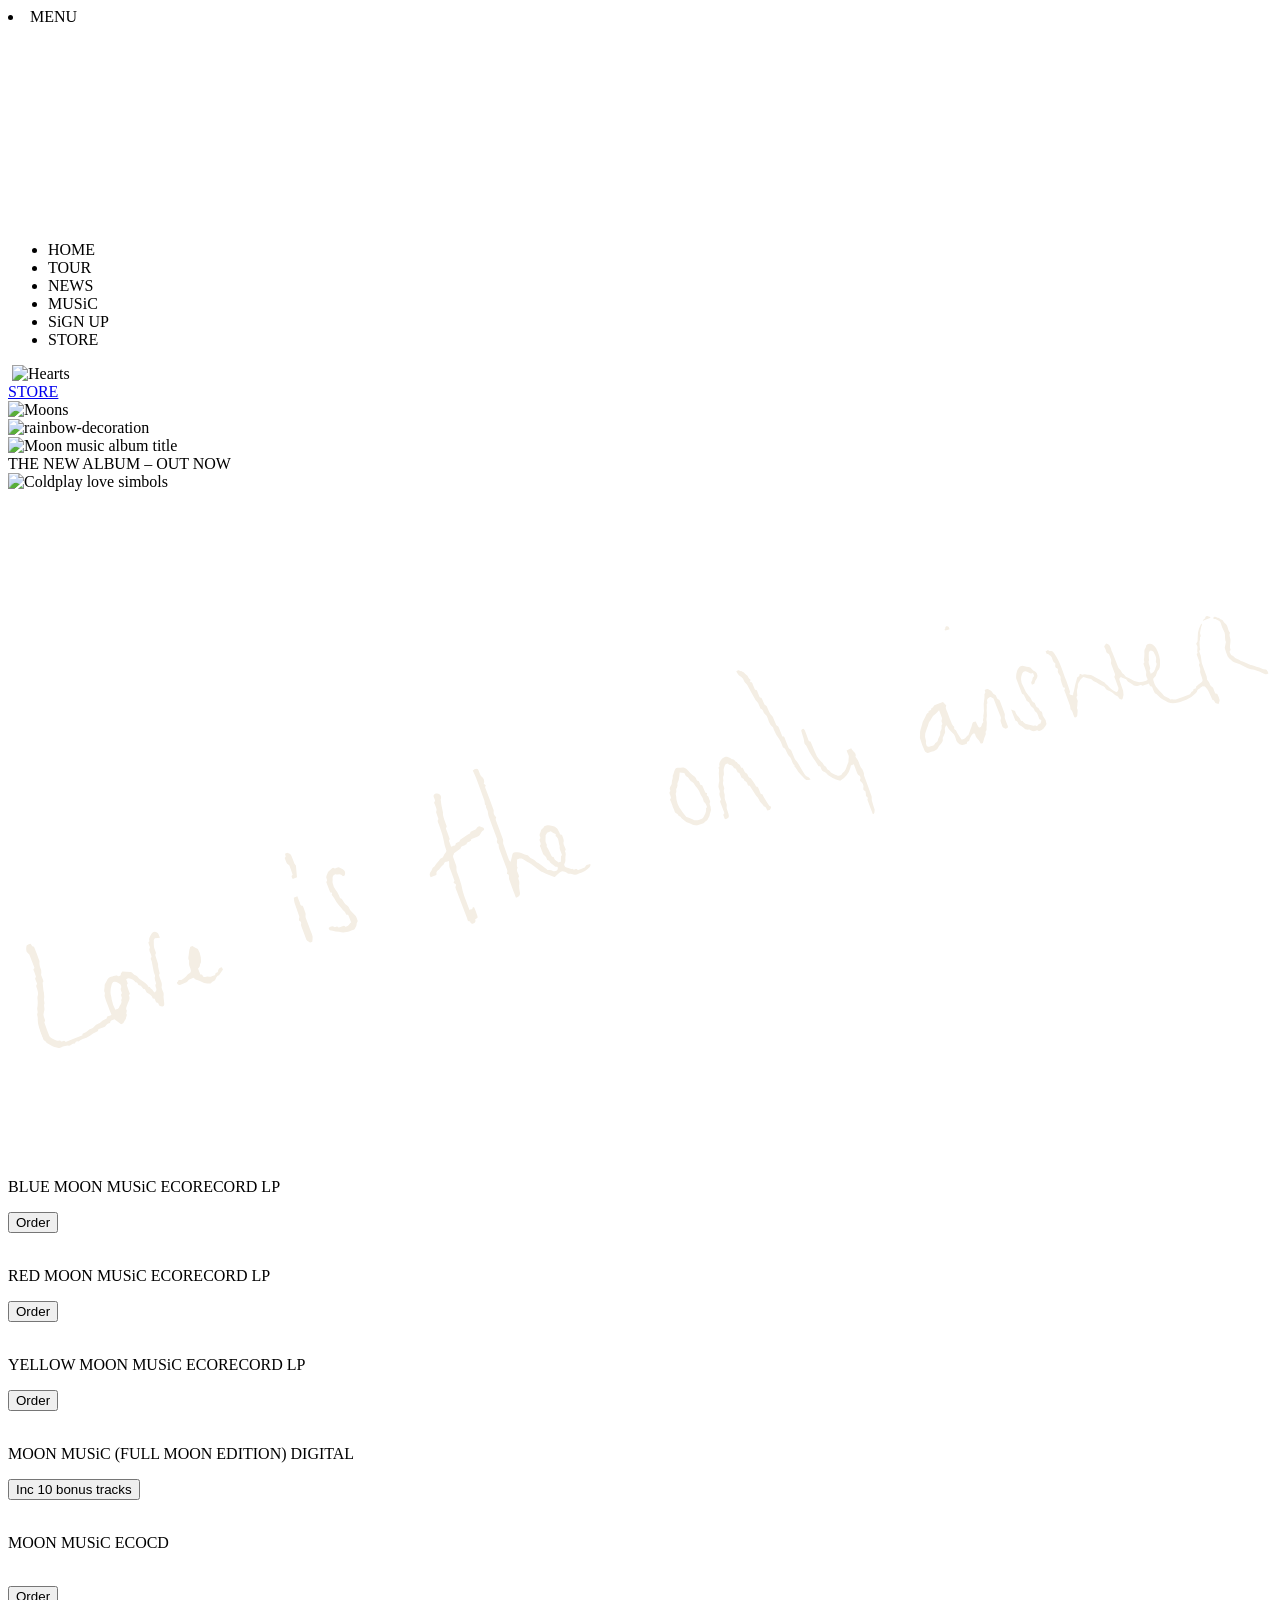
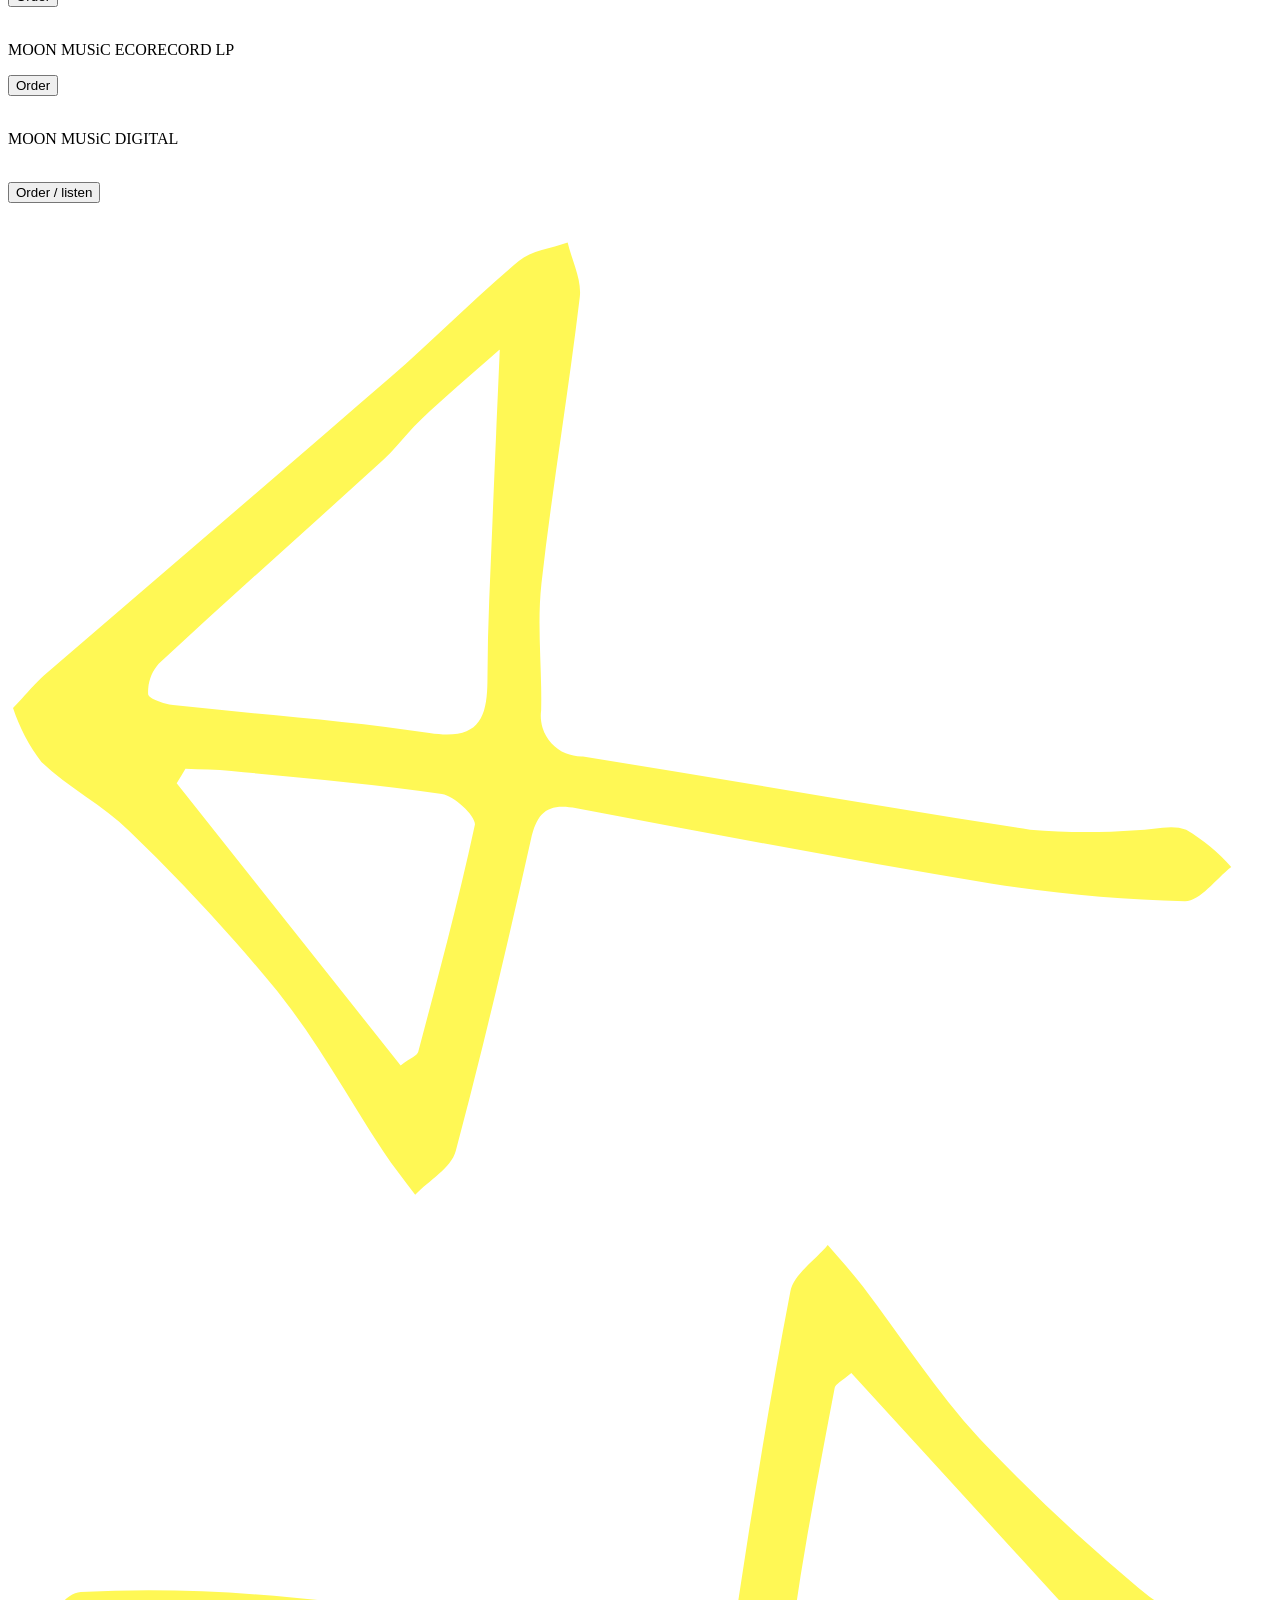
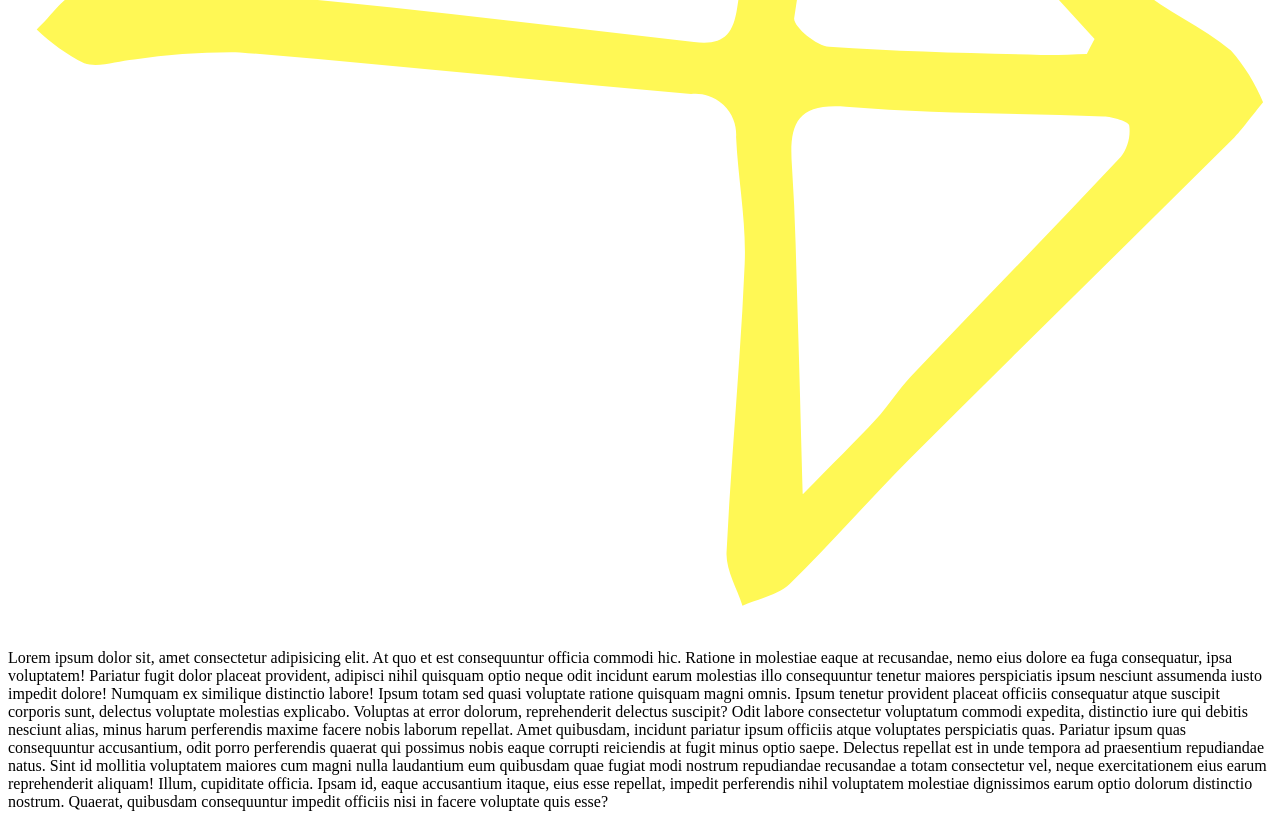
==== index.html @ d6507866 "Delete: Spaces" ====
<!DOCTYPE html>
<html lang="en">
<head>
    <meta charset="UTF-8">
    <meta name="viewport" content="width=device-width, initial-scale=1.0">
    <link rel="shortcut icon" href="assets/icons/favicon.ico" type="image/x-icon">
    <link rel="stylesheet" href="styles/style.css">
    <title>Coldplay</title>
</head>
<body>

    <!-- ~Header -->
    <header>
        <div class="media-branding-nav" onclick="navegationMenuDropdown()">
            <li id="navegation-menu-element">MENU</li>
        </div>
        <div class="branding-nav">
            <div>
                <a href="https://www.coldplay.com/">
                    <svg viewBox="0 0 136 21" fill="none" xmlns="http://www.w3.org/2000/svg">
                        <path d="M15.483 16.4464C15.8772 15.6596 16.1999 14.839 16.447 13.9944L17.273 14.1324C17.1666 15.683 16.9753 17.2267 16.7 18.7564C14.8728 19.7664 12.8091 20.2704 10.722 20.2164C5.372 20.2204 0 16.7774 0 10.0824C0 4.0214 4.876 0.0564047 10.689 0.0564047C12.7995 0.0223754 14.8875 0.494558 16.778 1.4334C16.806 2.1774 16.833 2.8104 16.833 3.4444C16.833 4.0784 16.805 4.7384 16.778 5.5104L15.952 5.5654C15.7748 4.60147 15.3684 3.69429 14.767 2.9204C14.2519 2.3713 13.6216 1.94306 12.9214 1.66642C12.2211 1.38979 11.4683 1.27162 10.717 1.3204C5.868 1.3214 2.59 4.8754 2.59 10.0564C2.53786 11.2054 2.71836 12.353 3.12069 13.4305C3.52301 14.508 4.13886 15.4931 4.93129 16.3267C5.72371 17.1603 6.67637 17.8252 7.7321 18.2816C8.78783 18.7379 9.92487 18.9763 11.075 18.9824C11.9821 19.0706 12.8941 18.8738 13.6842 18.4195C14.4742 17.9651 15.103 17.2748 15.483 16.4464Z" fill="white"></path>
                        <path d="M29.891 0.0577914C31.2228 0.0242861 32.5475 0.262335 33.7843 0.757429C35.0211 1.25252 36.1441 1.99429 37.0849 2.93752C38.0257 3.88075 38.7645 5.00568 39.2564 6.24375C39.7483 7.48182 39.9829 8.80709 39.946 10.1388C39.9829 11.4498 39.7565 12.7549 39.2802 13.9768C38.8038 15.1988 38.0872 16.3127 37.1727 17.2529C36.2582 18.193 35.1644 18.9401 33.9561 19.4501C32.7478 19.96 31.4495 20.2224 30.138 20.2218C24.16 20.2218 19.917 16.1168 19.917 10.1388C19.8846 8.81513 20.1197 7.49853 20.6081 6.26784C21.0965 5.03715 21.8282 3.91767 22.7594 2.97644C23.6907 2.03521 24.8023 1.29157 26.0277 0.790068C27.2531 0.288563 28.5671 0.0395 29.891 0.0577914ZM22.508 9.78279C22.508 15.3748 26.2 18.8738 30.497 18.8738C34.492 18.8738 37.357 15.4578 37.357 10.4738C37.357 5.15679 33.803 1.43779 29.478 1.43779C25.648 1.43779 22.508 4.41279 22.508 9.78579" fill="white"></path>
                        <path d="M46.1973 14.0491C46.1973 15.0131 46.2253 16.5011 46.2803 17.0491C46.4173 18.3991 46.8042 18.6491 48.0432 18.6491C48.9821 18.6823 49.9222 18.6361 50.8533 18.5111C51.2483 18.4555 51.626 18.313 51.9594 18.0939C52.2927 17.8748 52.5734 17.5846 52.7812 17.2441C53.2257 16.5529 53.5687 15.8016 53.8002 15.0131L54.6002 15.1511C54.4678 16.7341 54.238 18.3074 53.9122 19.8621C51.7352 19.7521 49.3122 19.7241 45.7852 19.7241C44.4352 19.7241 43.6912 19.7241 42.6172 19.8061L42.5352 19.1171C43.6352 18.6761 43.8292 18.0701 43.9122 16.8581C43.9952 15.9491 43.9952 14.7371 43.9952 13.7731V6.44511C43.9952 5.48111 43.9952 4.26911 43.9122 3.36011C43.8292 2.14811 43.6362 1.54211 42.5352 1.10111L42.6172 0.412109C43.6922 0.495109 44.4352 0.49511 45.0692 0.49511C45.7582 0.49511 46.5012 0.495109 47.5762 0.412109L47.6592 1.10111C46.5592 1.54211 46.3642 2.14811 46.2822 3.36011C46.1992 4.26911 46.1992 5.48111 46.1992 6.44511L46.1973 14.0491Z" fill="white"></path>
                        <path d="M58.98 19.7254C58.319 19.7254 57.575 19.7254 56.501 19.8074L56.418 19.1184C57.518 18.6774 57.7129 18.0714 57.7959 16.8594C57.8789 15.9504 57.8789 14.7384 57.8789 13.7744V6.44542C57.8789 5.48142 57.8789 4.26942 57.7959 3.36042C57.7129 2.14842 57.52 1.54242 56.418 1.10142L56.501 0.412421C57.575 0.495421 58.3189 0.495421 59.0079 0.495421C60.6879 0.495421 61.956 0.357422 63.829 0.357422C69.422 0.357422 74.408 3.66342 74.408 10.1924C74.408 16.0924 70.193 19.9454 64.022 19.9454C61.708 19.9454 60.165 19.7254 58.98 19.7254ZM71.8739 10.2254C71.8739 4.82542 68.3199 1.60242 63.6089 1.60242C60.8269 1.60242 60.2479 1.79542 60.1659 2.89742C60.0829 3.75142 60.0829 4.74342 60.0829 5.73542V14.0554C60.0829 15.0194 60.1099 16.5074 60.1659 17.0554C60.3029 18.4604 61.02 18.6554 63.83 18.6554C68.93 18.6554 71.875 15.5974 71.875 10.2254" fill="white"></path>
                        <path d="M80.7119 2.88811C80.6289 3.74211 80.6289 4.73411 80.6289 5.72611V13.7701C80.6289 14.7341 80.6288 15.9461 80.6838 16.8551C80.7668 18.1501 80.9839 18.6461 82.1169 19.1141L82.0339 19.8031C80.9599 19.7211 80.2429 19.7211 79.5549 19.7211C78.8669 19.7211 78.1219 19.7211 77.0479 19.8031L76.9648 19.1141C78.0648 18.6731 78.265 18.0671 78.343 16.8551C78.425 15.9461 78.425 14.7341 78.425 13.7701V6.44511C78.425 5.48111 78.425 4.26911 78.343 3.36011C78.26 2.14811 78.0668 1.54211 76.9648 1.10111L77.0479 0.412109C78.1229 0.495109 78.8669 0.49511 79.5549 0.49511C80.6289 0.49511 81.677 0.440109 83.302 0.440109C86.691 0.440109 89.335 2.47911 89.335 5.56411C89.335 8.87011 86.691 10.9911 83.082 10.9911C82.7012 10.991 82.3216 10.9446 81.9519 10.8531L82.0068 9.99911C85.3958 9.99911 87.022 8.34611 87.022 5.67411C87.022 2.83611 85.0929 1.51411 82.2549 1.51411C80.9609 1.51411 80.7949 1.78911 80.7129 2.89111" fill="white"></path>
                        <path d="M94.9287 14.0491C94.9287 15.0131 94.9557 16.5011 95.0117 17.0491C95.1497 18.3991 95.5347 18.6491 96.7747 18.6491C97.7135 18.6823 98.6536 18.6362 99.5847 18.5111C99.9799 18.4556 100.358 18.3132 100.691 18.0941C101.025 17.875 101.306 17.5847 101.514 17.2441C101.958 16.5529 102.301 15.8016 102.533 15.0131L103.333 15.1511C103.199 16.734 102.969 18.3073 102.644 19.8621C100.467 19.7521 98.0436 19.7241 94.5166 19.7241C93.1666 19.7241 92.4226 19.7241 91.3486 19.8061L91.2656 19.1171C92.3656 18.6761 92.5596 18.0701 92.6426 16.8581C92.7246 15.9491 92.7246 14.7371 92.7246 13.7731V6.44511C92.7246 5.48111 92.7246 4.26911 92.6426 3.36011C92.5596 2.14811 92.3666 1.54211 91.2656 1.10111L91.3486 0.412109C92.4226 0.495109 93.1668 0.49511 93.8008 0.49511C94.4888 0.49511 95.2336 0.495109 96.3076 0.412109L96.3906 1.10111C95.2906 1.54211 95.0907 2.14811 95.0127 3.36011C94.9297 4.26911 94.9297 5.48111 94.9297 6.44511L94.9287 14.0491Z" fill="white"></path>
                        <path d="M113.411 0L118.511 13.775C118.842 14.657 119.338 15.951 119.752 16.86C120.062 17.8343 120.745 18.6463 121.652 19.119L121.569 19.808C120.495 19.726 120 19.726 119.311 19.726C118.622 19.726 117.603 19.726 116.528 19.808L116.445 19.119C117.19 18.788 117.493 18.541 117.493 18.019C117.493 17.385 117.08 16.311 116.171 13.776L115.95 13.225H109.228L109.035 13.776C108.418 15.1054 108.035 16.5314 107.905 17.991C107.905 18.514 108.153 18.818 108.952 19.121L108.87 19.81C107.794 19.728 107.245 19.728 106.556 19.728C105.875 19.7193 105.194 19.7467 104.516 19.81L104.434 19.121C105.34 18.6482 106.023 17.8362 106.334 16.862C106.747 15.953 107.244 14.662 107.573 13.777L112.886 0H113.411ZM109.691 12.039H115.531L112.694 4.239L109.691 12.039Z" fill="white"></path>
                        <path d="M127.016 13.7741V10.6601L124.427 6.44511C123.927 5.61911 123.104 4.26911 122.527 3.36011C122.034 2.42237 121.291 1.64019 120.379 1.10111L120.461 0.412109C121.534 0.467109 122.417 0.49511 123.051 0.49511C123.739 0.49511 124.483 0.495109 125.558 0.412109L125.641 1.10111C124.787 1.43211 124.541 1.68011 124.541 2.09311C124.541 2.64411 125.45 4.15911 126.855 6.44611L128.59 9.25611L130.215 6.44611C131.565 4.13211 132.227 2.86511 132.227 2.23111C132.227 1.70811 131.979 1.40511 131.18 1.10111L131.263 0.412109C132.336 0.495109 132.915 0.49511 133.604 0.49511C134.284 0.503653 134.965 0.475947 135.642 0.412109L135.726 1.10111C134.843 1.65892 134.121 2.4376 133.631 3.36011C133.053 4.26911 132.199 5.59111 131.676 6.44511L129.224 10.6331V13.7741C129.224 14.7381 129.251 15.9501 129.306 16.8591C129.39 18.1541 129.581 18.6501 130.712 19.1181L130.628 19.8071C129.555 19.7251 128.838 19.7251 128.149 19.7251C127.46 19.7251 126.717 19.7251 125.643 19.8071L125.56 19.1181C126.66 18.6771 126.827 18.0711 126.937 16.8591C127.019 15.9501 127.019 14.7381 127.019 13.7741" fill="white"></path>
                    </svg>
                </a>    
            </div>
            <nav>
                <ul>
                    <li id="navegation-hidden-option">HOME</li>
                    <li>TOUR</li>
                    <li>NEWS</li>
                    <li>MUSiC</li>
                    <li>SiGN UP</li>
                    <li>STORE</li>  
                </ul>
                <img id="dropdawn-rainbow" src="assets/images/header/width_800/rainbow-dropdawn.png" alt="" draggable="false">
                <img id="hearts-logo" src="assets/images/header/width_800/hearts.png" alt="Hearts" draggable="false">
            </nav>
        </div>
        <div class="media-branding-nav">
            <a href="http://lnk.to/ColdplayStore">STORE</a>
        </div>
        <div class="header-moons">
            <img id="moons-logo" src="assets/images/header/main/moons.png" alt="Moons" draggable="false">
        </div>
    </header>

    <!-- ~Main -->
    <main>
        <div class="rainbow-background">
            <img src="assets/images/global/rainbow_1.png" alt="rainbow-decoration" draggable="false">
        </div>
        <div class="initial-banner">
            <div>
                <img src="assets/images/main/initial-banner/moon-music-letters.png" alt="Moon music album title" draggable="false">
            </div>
            <div>
                THE NEW ALBUM – OUT NOW
            </div>
            <div>
                <img src="assets/images/global/simbols.png" alt="Coldplay love simbols" draggable="false">
            </div>
            <div class="love-banner-message">
                <svg xmlns="http://www.w3.org/2000/svg" xmlns:xlink="http://www.w3.org/1999/xlink" viewBox="0 0 323.119 165.827">
                    <defs>
                        <clipPath id="clip-path">
                        <rect id="Rectangle_801" data-name="Rectangle 801" width="325.953" height="52.503" fill="#f4eee4"/>
                        </clipPath>
                    </defs>
                    <g id="Group_1050" data-name="Group 1050" transform="matrix(0.934, -0.358, 0.358, 0.934, 0, 140.811)">
                        <g id="Group_869" data-name="Group 869" transform="translate(8.601 -22.406)" clip-path="url(#clip-path)">
                        <path id="Path_951" data-name="Path 951" d="M18.539,24.416c0-.915-.012-1.76,0-2.6s.026-1.664.1-2.49c.028-.294.395-.6.348-.849-.124-.667.466-1.026.583-1.6.086-.42.747-.7,1.084-1.095.789-.932,1.763-.377,2.656-.342.183.007.292.5.7.417.222-.045.423.038.506-.317.045-.2.387-.322.613-.493l1.9.877c.518.28.391,1,.945,1.349.283.181.32.721.518,1.07.22.387.508.734.747,1.11a8.3,8.3,0,0,1,.632,1.1c.111.254-.047.625.375.741.052.014.026.24.077.347.088.182.24.336.308.523a8.087,8.087,0,0,1,.215.872c.376-.116.706-.291.79-.708s-.111-.916.379-1.246c.11-.074.068-.375.093-.572.053-.422-.029-.834.339-1.231.209-.224.054-.764.116-1.153.145-.917.317-1.83.487-2.743.071-.382-.2-.876.366-1.109.054-.022.015-.239.042-.361.141-.656-.258-1.4.4-2,.172-.158.042-.627.084-.949.029-.222-.079-.545.32-.577a.148.148,0,0,0,.1-.107c.014-.638.461-.954.9-1.314.692-.568,1.225-.636,1.753.06.224.3.106.852.158,1.452L36,10.162c.011-.042.023-.084.033-.126l-.527.377c-.209.574-.415,1.065-.562,1.574a4.215,4.215,0,0,0-.075.86c-.032.446.122.943-.37,1.26-.039.025-.029.136-.034.207-.044.738-.071,1.477-.138,2.213-.021.229-.181.442-.228.673-.081.4-.133.811-.179,1.218-.031.277.053.566-.291.747-.1.055-.12.325-.131.5-.025.433.009.872-.041,1.3a2.2,2.2,0,0,1-.315,1.279c-.286.387-.1,1.112-.158,1.684a2.509,2.509,0,0,1-.187.609c-.049.132-.143.25-.18.385-.153.552-.278,1.112-.442,1.661-.119.4-.376.625-.709.524-.249-.206-.422-.334-.575-.483a.414.414,0,0,1-.088-.237c-.036-.306.046-.653-.378-.794-.063-.021-.043-.268-.076-.406-.072-.3.161-.732-.375-.819-.025,0-.057-.1-.052-.142.086-.774-.437-1.257-.832-1.811-.115-.16-.088-.417-.145-.624s.075-.547-.332-.563c-.033,0-.074-.069-.093-.114-.155-.376-.214-.979-.476-1.086-.591-.242-.142-1.058-.784-1.173-.031-.005-.033-.165-.053-.252a1.97,1.97,0,0,0-.773-1.03,1.045,1.045,0,0,0-1.107-.315c0,.21.01.441,0,.67-.014.262.125.582-.305.694-.076.02-.1.325-.109.5-.022.487-.011.976-.036,1.463-.014.264.191.659-.339.677-.023,0-.067.093-.06.138.141,1.044-.783,1.419-1.264,2.082-.26.358-.729.659-.611,1.251.031.153-.176.354-.277.531-.041.072-.146.158-.129.205.187.525-.363.718-.5,1.1-.079.218-.394.35-.6.521-.142.118-.283.237-.517.433h-.575L18.855,25.74c-.408.137-.966-.247-1.318.41-.069.129-.515.031-.775.091a3.38,3.38,0,0,0-.558.264,1.353,1.353,0,0,1-.434.148c-.379.024-.76,0-1.14.021-.265.013-.581-.1-.718.3-.028.08-.287.1-.443.115a6.041,6.041,0,0,0-1.966.353,6.251,6.251,0,0,1-2.037.133c-.373.026-.741.116-1.236.2a.7.7,0,0,0-.984.09c-.025.024-.066.077-.068.075-.516-.392-1.068.2-1.6-.066a3.009,3.009,0,0,0-.926-.284,3.418,3.418,0,0,0-1.134,0c-.6.132-.826-.467-1.292-.587a1.345,1.345,0,0,1-.482-.361,3.868,3.868,0,0,1-.381-.421c-.268-.332-.539-.661-.786-1.007-.077-.108-.062-.277-.123-.4-.076-.154-.192-.288-.282-.435a.585.585,0,0,1-.118-.264,16.786,16.786,0,0,1,.076-3.458,6.388,6.388,0,0,1,.416-1.909c.306-.493.143-1.125.412-1.375.458-.424.249-.946.48-1.334a6.853,6.853,0,0,0,.935-2.248c.085-.442.491-.812.655-1.251a7.684,7.684,0,0,0,.161-1.118c.077-.374-.173-.815.37-1.122.184-.1.06-.747.083-1.144.014-.239-.064-.518.3-.61.06-.015.1-.212.1-.326.018-.4,0-.8.028-1.193.023-.3-.207-.728.361-.8.032,0,.059-.2.059-.3,0-1.122,0-2.244-.013-3.366a1.1,1.1,0,0,0-.106-.332c-.095-.264-.306-.548-.263-.786a3,3,0,0,1,.509-1.3C4.76-.04,5.238,0,5.561.016c.112.006.253.241.3.4.067.209-.024.477.326.527.056.008.112.238.113.365C6.312,2.5,6.322,3.693,6.3,4.887c0,.222-.173.436-.233.662a5.4,5.4,0,0,0-.174.886,3.013,3.013,0,0,1-.368,1.794c-.217.287-.06.843-.108,1.273-.037.325.148.745-.329.92-.023.009-.034.062-.043.1q-.248.943-.5,1.886a5.516,5.516,0,0,1-.563,1.947c-.358.459-.172,1.022-.426,1.3-.38.409-.28.864-.456,1.267-.191.439-.555.8-.755,1.239a3.539,3.539,0,0,0-.1.907c-.049.328.11.736-.341.928-.047.02-.053.165-.055.253-.03,1.207-.106,2.416-.053,3.62.015.344.384.689.632,1a7.06,7.06,0,0,0,.768.771c.069.063.2.054.285.106.2.124.582-.018.6.4,0,.037.181.075.282.094.272.053.643-.107.718.367.007.044.264.069.405.069q1.98-.007,3.96-.028c.107,0,.287.006.31-.044.229-.523.7-.277,1.068-.367s.721-.225,1.084-.33a2.475,2.475,0,0,1,.372-.051,2.326,2.326,0,0,0,1.445-.385c.285-.241.867-.112,1.306-.2.31-.061.6-.218.909-.3a4.721,4.721,0,0,1,.693-.105c.244-.029.568.11.6-.329,0-.045.208-.1.32-.106.32-.014.641-.005.982-.005m1.41-.862c.394-.058.887.015,1.047-.182.411-.506,1.236-.712,1.21-1.556,0-.046.084-.093.125-.143a1.312,1.312,0,0,0,.272-.355c.12-.367-.173-.888.421-1.081.035-.011.026-.168.033-.258.033-.443-.108-.936.366-1.255.045-.03.034-.137.06-.2.239-.6-.251-.918-.532-1.3a1.453,1.453,0,0,0-.594-.4c-.516-.223-.829.253-1.06.5a6.236,6.236,0,0,0-.855,1.517c-.286.583-.179,1.245-.42,1.885a8.8,8.8,0,0,0-.071,2.828" transform="translate(0 1.013)" fill="#f4eee4"/>
                        <path id="Path_952" data-name="Path 952" d="M35.944,21.523a6.521,6.521,0,0,1,.219.775c.084.507-.059,1.011.35,1.512.238.291.07.907.106,1.375.019.246-.076.575.344.613.042,0,.1.105.107.164a7.18,7.18,0,0,1,.023,1.56c-.059.328-.384.608-.59.91-.243-.2-.584-.356-.7-.613-.129-.278.03-.673-.375-.868-.073-.036-.063-.267-.072-.408-.043-.686-.046-1.375-.129-2.056a4.047,4.047,0,0,0-.363-1.305c-.11-.221-.455-.324-.589-.412-.423.109-.765.2-1.111.284-.24.057-.461,0-.629.349-.128.266-.583.407-.921.53a5.562,5.562,0,0,1-2.459.562c-.737-.07-1.492.011-2.221-.094a5.643,5.643,0,0,1-1.836-.563,4.5,4.5,0,0,1-1.035-1.065,9.437,9.437,0,0,1-.89-1.071,12.525,12.525,0,0,1-.555-1.15c-.112-.218-.335-.4-.385-.625A7.9,7.9,0,0,1,22.18,18.9c-.028-.331.119-.707-.34-.931-.127-.062-.087-.467-.136-.795-.3,0-.624.022-.94-.006-.353-.031-.773.194-1.025-.319-.06-.122-.47-.089-.721-.1a1.6,1.6,0,0,1-1.419-.988c-.156-.336-.509-.575-.7-.9a2.959,2.959,0,0,1-.215-.787c-.279-.259-.525-.51-.8-.73-.138-.111-.359-.267-.474-.223a.67.67,0,0,0-.388.448c-.065.993-.069,1.989-.114,2.983a3.5,3.5,0,0,1-.868,1.875c-.057.077-.278.143-.32.1-.2-.186-.53-.432-.505-.615.081-.6-.474-.779-.666-1.186a8.359,8.359,0,0,0-.807-1.237,2.392,2.392,0,0,0-.411-.394,1.8,1.8,0,0,1-.5-1.066c-.088-.354-.519-.621-.791-.932a3.949,3.949,0,0,1-.45-.573c-.309-.525-.88-.824-1.115-1.446-.122-.325-.609-.514-.936-.76S6.9,9.85,6.632,9.65a5.487,5.487,0,0,0-.868.329c-.28.163-.5.431-.775.6-.486.3-.406.914-.826,1.3-.341.313-.394.942-.569,1.433-.024.066,0,.192-.031.205-.68.283-.3.893-.428,1.341a3.134,3.134,0,0,1-.273.481c-.059.116-.085.249-.143.367-.1.2-.212.4-.321.6-.032.059-.107.124-.1.172.126.627-.318,1.069-.507,1.592-.137.38-.333.483-.86.471-.226-.8.186-1.706-.279-2.415a4.62,4.62,0,0,0,.211-.913c.03-1.266.019-2.532.037-3.8,0-.227-.1-.531.286-.61a.776.776,0,0,0,.009-.366c-.368-.094-.28-.385-.277-.62a13.433,13.433,0,0,1,.07-1.509c.046-.355.33-.727.263-1.04-.127-.594-.418-1.144.027-1.729a.416.416,0,0,0-.086-.4c-.5-.352-.2-.72-.06-1.09.036-.1.121-.246.089-.28C.767,3.3.916,2.667.935,2.142.955,1.581.487,1.361.383.925.37.872.164.865.042.836.028.574.015.341,0,.054.364.064.754-.2.951.342c.017.046.121.08.187.084.57.033.611.447.727.886.67,2.523.312,5.094.4,7.643.031.932-.068,1.869-.113,2.8-.005.105,0,.255-.068.306-.63.506.037.724.262.912.284.238.28-.167.387-.319.246-.349.5-.691.731-1.053.251-.384.486-.781.757-1.15.308-.42.649-.815.923-1.266.244-.2.735-.007.85-.524,0-.01.3-.01.331.05.2.4.568.308.9.364a1.3,1.3,0,0,1,.384.215,1.571,1.571,0,0,0,.334.2,2.107,2.107,0,0,1,1.134.779c.406.53.878,1.008,1.306,1.521.3.355.573.728.844,1.1.059.081.043.212.086.309.078.172.173.336.267.5.035.061.1.107.128.17a11.316,11.316,0,0,0,.545,1.266,5.5,5.5,0,0,0,.854,1.088c.163.163.323.047.549-.133.551-.438.349-.973.382-1.48.034-.541.013-1.085.034-1.628.012-.32-.107-.677.315-.888.1-.051.091-.369.094-.565.011-.832-.005-1.666.021-2.5a1.912,1.912,0,0,1,.217-.559,1.56,1.56,0,0,0,.155-.444c.025-.451.018-.9.022-1.357,0-.072.018-.191-.016-.21-.721-.393-.279-1.085-.415-1.625a2.537,2.537,0,0,1-.01-.647l.716-.484c1.049.63.608,1.709.656,2.62.075,1.4.017,2.816.048,4.225.006.244.195.477.258.726.078.306.091.629.174.933a4.672,4.672,0,0,0,.269.48c.1.233.161.48.264.8a5.358,5.358,0,0,1,.825.872,4.208,4.208,0,0,0,1.84,1.613,5.2,5.2,0,0,0,1.823.32c.317.014.473-.086.45-.428a3.93,3.93,0,0,1,.014-.867,2.758,2.758,0,0,1,.247-.578,1.092,1.092,0,0,0,.1-.343c.028-.542.033-1.085.063-1.627.015-.269-.082-.606.332-.7.033-.007.073-.084.072-.128a1.69,1.69,0,0,1,.377-1.088,12.5,12.5,0,0,0,.66-1.61c.171-.322.609-.506.764-.831.249-.518.669-.433,1.034-.372a1.2,1.2,0,0,1,.723.475,2.942,2.942,0,0,1,.516,1.212,9.186,9.186,0,0,1,.007,2.167,5.878,5.878,0,0,1-.541,2.012c-.263.5-.473,1.132-1.146,1.351a1.12,1.12,0,0,0-.487.5,2.041,2.041,0,0,1-1.216.928c-.135.042-.239.387-.248.6a5.731,5.731,0,0,0,.059,1.567,17.822,17.822,0,0,0,.73,2,1.783,1.783,0,0,1,.141.349,1.841,1.841,0,0,0,.833,1.346,3.314,3.314,0,0,1,.587.713c.022.027.055.072.076.068.482-.076.791.406,1.18.429,1.29.075,2.587.046,3.881.045.082,0,.165-.093.245-.146a1.97,1.97,0,0,1,.392-.258c.215-.076.538.062.571-.338,0-.043.136-.093.215-.108.282-.053.68.128.729-.377,0-.013.024-.029.039-.033a13.1,13.1,0,0,1,1.454-.464c.413-.085.658-.248.68-.681.019-.379.053-.759.052-1.138a1.861,1.861,0,0,1,.3-1.327,1.107,1.107,0,0,0,.117-.511c.058-.382-.141-.831.333-1.106.08-.047.074-.27.079-.413.019-.543.024-1.086.04-1.628.006-.216-.093-.494.282-.519.037,0,.1-.072.1-.105-.062-.736.724-1.257.5-2.044-.066-.237.039-.414.338-.563.236-.117.334-.533.47-.827.206-.447.361-.92.6-1.351a6.406,6.406,0,0,1,.7-.949c.191-.234.409-.447.623-.663a.92.92,0,0,1,.265-.193c.031-.014.157.086.151.1a1.208,1.208,0,0,1-.157.3c-.067.094-.168.164-.231.259-.28.421-.562.843-.821,1.277a1.324,1.324,0,0,0-.128.459c-.044.265.084.6-.34.692-.056.013-.053.226-.106.332-.1.2-.22.385-.333.575-.017.028-.062.042-.072.07-.158.471-.324.94-.466,1.416-.085.285.06.678-.41.767-.045.009-.076.186-.081.287-.021.343,0,.692-.047,1.029-.062.412-.188.814-.279,1.222a3.933,3.933,0,0,0-.134.741c-.028,1.157-.024,2.315-.058,3.472a3.585,3.585,0,0,1-.194.764m-12.9-6.506a2.912,2.912,0,0,0,.976-.21,3.141,3.141,0,0,0,.788-.858c.235-.341.694-.582.55-1.127a.536.536,0,0,1,.106-.408c.573-.708.266-1.515.238-2.275-.009-.227-.306-.523-.544-.633a.692.692,0,0,0-.625.267,13.1,13.1,0,0,0-.584,1.562c-.03.084,0,.211-.054.26-.526.488-.341,1.146-.432,1.737-.024.158,0,.406-.095.458-.482.283-.267.715-.325,1.228" transform="translate(274.72 24.071)" fill="#f4eee4"/>
                        <path id="Path_953" data-name="Path 953" d="M15.684,20.995a3.445,3.445,0,0,1,.525.791,6.371,6.371,0,0,1,.125,1.112c.029.282-.114.635.324.754.049.014.083.194.073.292-.055.561.12,1.114-.307,1.678-.253.334-.084.98-.121,1.485-.019.247.1.567-.288.662a.156.156,0,0,0-.076.131c.15.7-.38,1.195-.577,1.778a1.984,1.984,0,0,1-.738,1.2c-.123.075-.136.522-.038.717.121.242.412.4.627.593a1.568,1.568,0,0,0,1.042.569c.033,0,.064.217.094.324.314.15.815-.165.935.412.009.041.193.063.3.065.4.008.8.025,1.194,0a.9.9,0,0,0,.777-.295c.19-.218.8-.073,1.224-.073.012,0,.071.222.027.281a1.361,1.361,0,0,1-.468.483,6.339,6.339,0,0,1-1.425.442c-.55.087-1.12.046-1.679.086a1.981,1.981,0,0,1-1.759-.544c-.3-.386-.859-.232-1.055-.771-.118-.325-.57-.542-.9-.77a.607.607,0,0,0-.423.008c-.3.08-.6.182-.9.286s-.566.22-.851.322c-.1.034-.246.1-.294.056-.365-.31-.717-.635-1.06-.969-.414-.4-.813-.818-1.22-1.228a4.223,4.223,0,0,1-.515-.522c-.206-.3-.355-.635-.546-.945-.178-.29-.379-.565-.568-.848a8.192,8.192,0,0,0-.818-1.2c-.448-.462-.689-1.055-1.172-1.523s-.915-.369-1.439-.416c-.038.752-.739,1.288-.568,2.078-.729.535-.29,1.324-.434,1.986-.019.088-.011.227-.062.255-.52.281-.3.776-.379,1.19a4.171,4.171,0,0,1-.291.769c-.012.03-.063.047-.072.076a11.928,11.928,0,0,0-.437,1.572c-.131.9-.5,1.247-1.469,1.136C0,33.823,0,33.159,0,32.5c.011-1.012.01-2.026.059-3.036a5.722,5.722,0,0,1,.272-.87c.031-.138.008-.373-.081-.436-.266-.187-.212-.276-.022-.5a1.222,1.222,0,0,0,.22-.73c.026-1.936.019-3.872.045-5.808a2.238,2.238,0,0,1,.261-.9C.581,19.8.374,19.4.834,18.976c.077-.07.034-.277.036-.421.022-2.026.036-4.052.07-6.077a9.966,9.966,0,0,1,.232-1.2c.067-.51-.167-1.076.11-1.619.023-.046-.164-.2-.169-.2a5.449,5.449,0,0,0,.225-.99q.073-3.09.1-6.181c0-.7-.062-1.4-.1-2.13.221-.055.4-.115.593-.145a.638.638,0,0,1,.786.63c.021.452-.01.908.042,1.356a2.084,2.084,0,0,0,.286.763,1.551,1.551,0,0,1-.118,1.346c-.216.188-.264.308.022.487.094.059.12.426.1.432-.453.153-.305.541-.309.83C2.717,7.738,2.727,9.62,2.691,11.5c0,.267-.248.524-.275.8a1.56,1.56,0,0,0,.127.913c.136.221.192.255-.031.437a.839.839,0,0,0-.211.582c-.025,1.737-.019,3.474-.049,5.21a2.279,2.279,0,0,1-.246.632,1.357,1.357,0,0,0-.094.406q-.062,2.088-.11,4.176a.9.9,0,0,0,.029.322,3.689,3.689,0,0,0,.211.425c.083-.131.16-.265.25-.391a9.932,9.932,0,0,0,.7-.985A.849.849,0,0,1,4.1,23.617a2.869,2.869,0,0,1,1.385.766A11.711,11.711,0,0,0,6.667,25.43a.512.512,0,0,1,.155.248,2.142,2.142,0,0,0,.793,1.175,3.492,3.492,0,0,1,.554.991,2.378,2.378,0,0,0,.247.32c.051.062.116.113.16.179.369.557.733,1.116,1.1,1.673.086.129.228.244.258.384.071.329.307.4.571.512a2.388,2.388,0,0,1,.793.574c.282.315,1.112.32,1.308-.057.123-.235.285-.49-.162-.63-.155-.049-.286-.276-.362-.45-.223-.511-.761-.863-.751-1.49,0-.088,0-.244-.039-.255-.625-.181-.291-.709-.4-1.072-.075-.24-.2-.465-.288-.7a1.191,1.191,0,0,1-.118-.384c-.015-.578-.024-1.158-.008-1.736.007-.253-.148-.6.315-.676.05-.008.064-.255.093-.391.08-.376-.2-.86.372-1.1.09-.038.089-.374.072-.568-.046-.539.488-.7.668-1.082.252-.529.912-.37,1.259-.821.139-.181.832-.068,1.2.088a7.016,7.016,0,0,1,1.232.831m-.509,5.2c-.053-1.037.623-1.973-.125-2.814.247-.245.389-.444-.005-.722a3.578,3.578,0,0,1-.659-.849h-1c-.288.25-.584.379-.638.575-.185.677-.7,1.261-.534,2.05.051.239-.158.532-.212.7a8.1,8.1,0,0,1,.163.8c.06.611.1,1.224.149,1.835.009.1.048.283.09.288.43.052.286.383.325.625a.9.9,0,0,0,.06.31c.168.281.358.548.54.821l-.1.109.78.072c.2-.477.375-.9.556-1.329a.123.123,0,0,1,.086-.057c.377-.046.218-.306.241-.526.072-.672-.112-1.4.277-1.879" transform="translate(125.79 0)" fill="#f4eee4"/>
                        <path id="Path_954" data-name="Path 954" d="M21.368,12.1c-.111-.39-.664-.551-.536-1.069.14-.566-.168-1.19.349-1.737.2-.214.109-.73.111-1.108.006-.831-.016-1.663-.021-2.5,0-.678,0-1.356,0-1.912-.2-.239-.354-.41-.5-.587-.189-.235-.7.014-.919.119-.568.275-.154,1.058-.753,1.27-.062.022-.043.237-.087.353-.1.273-.22.541-.335.81-.013.031-.056.051-.066.083-.169.508-.318,1.023-.511,1.522-.1.248-.312.451-.4.7a5.733,5.733,0,0,1-.592,1.719c-.3.356-.16.937-.7,1.143-.124.048-.11.458-.217.642-.258.291-.528.573-.772.876-.23.285-.412.611-.655.883-.188.211-.7.1-.689-.15.029-.837-.674-1.525-.455-2.4a.643.643,0,0,0-.19-.468,1.675,1.675,0,0,0-.725.227,4.864,4.864,0,0,0-.677.618,1.828,1.828,0,0,0-.368.447c-.226.222-.738-.064-.81.487-.467-.03-1.056.108-1.374-.125A2.062,2.062,0,0,1,8.6,9.893a4.83,4.83,0,0,0-.008-1.03,1.215,1.215,0,0,0-.122-.386c-.092-.216-.2-.425-.3-.64a5.834,5.834,0,0,1-.329-.774c-.077-.272-.078-.566-.139-.844a1.92,1.92,0,0,0-.187-.4,2.711,2.711,0,0,1-.289.284c-.414.3-.4.781-.541,1.206-.1.3-.417.519-.642.77-.186.207-.505.386-.546.616-.132.738-.65,1.007-1.244,1.257a2.251,2.251,0,0,0-.6.42c-.911.821-1.992.411-3,.374C.44,10.744.082,10.28.067,10.01A18.825,18.825,0,0,1,.093,6.554C.136,6.216.452,5.8.557,5.372a2.524,2.524,0,0,1,.368-.7c.148-.232.323-.446.489-.665.147-.194.3-.382.449-.578a4.978,4.978,0,0,1,.45-.616c.353-.344.759-.634,1.1-.986.291-.3.534-.627,1.02-.592.044,0,.105-.235.15-.34.314-.139.789.132.9-.421.007-.037.209-.015.3-.059.2-.1.394-.217.591-.325A.451.451,0,0,1,6.561,0C7.36,0,8.16,0,8.9,0l.481,1.1c-.556.41-.332,1.094-.365,1.68C8.959,3.861,9,4.95,9.041,6.034a4.318,4.318,0,0,0,.289.971.482.482,0,0,0,.028.8c.141.132.064.483.111.729.141.733.294,1.464.425,2.11.955.446,1.494-.444,2.014-.377.439-.516.775-.905,1.106-1.3a6.774,6.774,0,0,0,.855-1.057c.268-.5.619-.281,1.061-.254.035.467.047.928.117,1.38.024.152.19.385.306.394a.859.859,0,0,0,.54-.224c.2-.169.329-.524.539-.571.426-.1.269-.383.335-.612a1.827,1.827,0,0,1,.225-.415c.05-.082.15-.148.167-.234a1.59,1.59,0,0,1,.346-.816A5.828,5.828,0,0,0,18.146,5a6.442,6.442,0,0,1,.7-1.595,6.6,6.6,0,0,0,.634-1.395c.021-.048.01-.149.029-.153.561-.109.343-.61.455-.928.777-.153.874.024,1.358.669.317.423.252,1.055.481,1.227.632.475.056,1.333.705,1.723.077.046.063.27.064.412,0,1.175.007,2.352-.014,3.527A1.759,1.759,0,0,1,22.354,9a1.688,1.688,0,0,0-.157.492c-.027.632-.023,1.266-.034,1.9-.013.714-.041.737-.794.709M3.336,9.05a1.99,1.99,0,0,0,.675-.213c.238-.179.351-.537.6-.692a1.86,1.86,0,0,0,.863-1.174.416.416,0,0,1,.112-.218,1.589,1.589,0,0,0,.762-1.107c0-.07.02-.188.055-.2.574-.164.289-.645.385-.988a1.967,1.967,0,0,1,.271-.472C7.1,3.92,7.2,3.862,7.2,3.8c.011-.67.007-1.341.007-2.2A6.649,6.649,0,0,1,6.1,2.126a2.92,2.92,0,0,0-1.674.912c-.19.23-.534.327-.758.538a6.893,6.893,0,0,0-.537.7c-.17.21-.371.394-.543.6-.279.337-.564.671-.814,1.028a3.252,3.252,0,0,0-.5,1.952c0,.081-.152.155-.17.245a2.081,2.081,0,0,0-.084.805c.039.18.286.314.493.523.543-.084,1.265.291,1.825-.386" transform="translate(236.702 26.849)" fill="#f4eee4"/>
                        <path id="Path_955" data-name="Path 955" d="M6.292,30.844c.367-.091.85.26,1.031-.352.107.049.3.086.306.148a6.556,6.556,0,0,1,.027.86c0,.4,0,.8-.014,1.194-.021.793-.024.793-.821.887-.058.479-.2.885-.841.845-.392-.024-.61-.143-.6-.559,0-.087-.01-.244-.044-.252-.624-.148-.372-.652-.373-1-.015-2.731,0-5.463.008-8.194a.5.5,0,0,1,.06-.3c.472-.53.47-.585.025-1.04-.06-.061-.009-.348.006-.348.449-.037.311-.392.316-.62.025-1.061.016-2.122.033-3.183a1.659,1.659,0,0,1,.119-.519,5.973,5.973,0,0,0,.336-1.1c-.537.072-1.1-.371-1.479.269a.1.1,0,0,1-.041.033A6.5,6.5,0,0,0,3,18.239c-.43.331-1.2.263-1.276,1.046-.007.082-.2.2-.315.21-.462.024-.926.01-1.383.01A1.232,1.232,0,0,1,.65,18.119c.287-.165.474-.5.752-.685a1.8,1.8,0,0,1,.582-.195c.274-.19.437-.318.615-.422.341-.2.689-.389,1.037-.578.205-.11.43-.319.622-.294.538.07.793-.375,1.087-.62a1.861,1.861,0,0,1,.539-.372.585.585,0,0,0,.323-.387c.06-.465.026-.941.085-1.406.113-.882.31-1.755.389-2.639.088-.987.067-1.983.128-2.974.026-.417-.185-.926.366-1.2.052-.026.034-.2.036-.312.012-.506,0-1.014.04-1.519.009-.131.163-.248.24-.378A.851.851,0,0,0,7.652,3.8c.021-.415-.007-.834.02-1.248.019-.286-.144-.618.315-.813.147-.062.143-.605.116-.921-.059-.71.452-1,1.148-.7a1.07,1.07,0,0,1,.365,1.662c-.033.04-.1.071-.1.113a17.68,17.68,0,0,0-.589,3.021c.009.28-.214.559-.261.85a14.078,14.078,0,0,0-.128,1.4c-.025.415-.017.832-.039,1.248-.014.268.093.587-.3.724-.066.023-.078.258-.081.4-.017.651-.011,1.3-.036,1.953-.013.318.118.7-.319.883-.048.02-.06.162-.061.249-.006.468,0,.936,0,1.484.472-.111,1.039.324,1.4-.366.044-.082.306-.038.463-.074.3-.07.707.08.848-.371.008-.025.054-.048.086-.055.732-.17,1.463-.343,2.2-.5.332-.072.747.134.948-.371.04-.1.437-.043.663-.088.415-.085.871.163,1.253-.344a.838.838,0,0,1,1.139.182c.208.235.582.316.476.74-.024.1-.083.266-.121.265-.693-.026-1.018.578-1.528.857a1.958,1.958,0,0,1-.825.134c-.356.017-.715-.032-1.069-.007-.22.016-.512-.078-.6.3-.02.083-.379.093-.584.123-.3.043-.654-.115-.806.34-.028.083-.36.06-.551.094-.434.077-.989-.22-1.248.4,0,.01-.033.01-.05.014L7.7,15.933l.058.084a3.236,3.236,0,0,0-.4.381.677.677,0,0,0-.126.371c-.023.8-.005,1.594-.055,2.387a4.014,4.014,0,0,1-.284.815,2.5,2.5,0,0,0-.11.618,28.071,28.071,0,0,1-.142,3.52,21.676,21.676,0,0,0-.341,3.1c-.022,1.189,0,2.377,0,3.638" transform="translate(107.297 2.284)" fill="#f4eee4"/>
                        <path id="Path_956" data-name="Path 956" d="M.05,8.7c0-.415-.018-.832.006-1.246.016-.279-.2-.663.322-.773.07-.015.053-.4.093-.608.072-.389-.189-.893.382-1.117.038-.015.055-.133.049-.2-.055-.6.358-.884.763-1.2a1.218,1.218,0,0,0,.355-.549c.177-.5.7-.8.778-1.375.024-.183.261-.336.4-.505A7.219,7.219,0,0,1,3.818.376c.243-.226.5-.477.9-.334C5.2.21,5.707.3,6.167.5a1.288,1.288,0,0,1,.54.58c.226.437.367.918.583,1.362s.493.88.729,1.327a1.244,1.244,0,0,1,.143.458c.029.341-.092.713.354.917.089.041.058.335.089.511.048.27-.134.637.334.737.056.012.081.258.088.4.024.469.028.939.051,1.408.006.121.014.3.087.348.28.172.371.327.081.57a.208.208,0,0,0-.033.2c.393.395.187.886.219,1.334.02.268.077.511-.252.739-.174.121-.14.6-.125.92a2.263,2.263,0,0,1-.779,1.64c-.219.244-.351.606-.613.763-.339.2-.492.663-1.01.645-.267-.01-.538.3-.816.321A9.955,9.955,0,0,1,4.206,15.6c-.175-.019-.329-.183-.506-.231a1.886,1.886,0,0,1-.958-.744,2.618,2.618,0,0,0-.5-.474c-.489-.35-.637-.944-.98-1.354-.271-.325-.205-.769-.391-.9C.474,11.631.6,11.168.39,10.96c-.534-.527-.248-1.153-.372-1.72A2.567,2.567,0,0,1,.013,8.7H.05M3.136,4.217c-.2.258-.29.477-.45.558-.435.222-.251.793-.5.969-.432.309-.3.707-.4,1.073a4.95,4.95,0,0,0-.251.85,6.1,6.1,0,0,0-.009,2.11c.11.371.182.749.278,1.126.145.568.356,1.12.54,1.679,0,.015.024.025.037.037.4.345.822.664,1.187,1.042a2.051,2.051,0,0,0,1.6.78c.451-.029.908.163,1.359-.344s1.054-.862,1.238-1.575c.022-.084.034-.234.072-.241.55-.1.283-.526.33-.817.076-.469-.446-.788-.248-1.364.148-.429-.09-.988-.144-1.491A5.629,5.629,0,0,0,7.525,6.6c-.344-.62-.128-1.36-.664-1.927-.32-.339-.354-.948-.528-1.431-.026-.072-.13-.112-.176-.181a1.321,1.321,0,0,1-.231-.422A5.3,5.3,0,0,1,5.875,1.9L4.813,1.331a11,11,0,0,1-.922,1.72c-.329.413-.785.715-.754,1.165" transform="translate(171.516 18.21)" fill="#f4eee4"/>
                        <path id="Path_957" data-name="Path 957" d="M5.118,15.82c-.4-.327-.707-.582-1.016-.839-.191-.158-.454-.283-.555-.487-.287-.577-.887-.93-1.019-1.645-.071-.387-.555-.682-.766-1.066a2.241,2.241,0,0,1-.081-.794c-.023-.229.1-.541-.317-.559-.04,0-.1-.094-.109-.152A21.067,21.067,0,0,0,.721,7.921a21.638,21.638,0,0,1-.478-3.5C.2,4.166,0,3.923,0,3.674a7,7,0,0,1,.207-.988c.046-.282.044-.571.065-.857C.305,1.365.332.9.376.437.415.02.764-.018,1.051.006c.092.008.215.35.222.543.023.686-.012,1.374,0,2.06.008.393-.147.84.315,1.126.065.041.042.237.047.361.045,1.243.035,2.492.155,3.727a7.972,7.972,0,0,0,.557,1.72c.044.129.119.248.161.378.127.387.042.829.423,1.158.146.126.072.484.147.722a2.3,2.3,0,0,0,.286.484c.036.057.106.105.114.164.111.821.773,1.188,1.291,1.71a1.134,1.134,0,0,0,1.066.367c.152-.018.287-.176.43-.267a.648.648,0,0,1,.211-.119c.779-.12,1.151-.747,1.606-1.272.2-.228.405-.448.611-.669.036-.038.112-.06.121-.1.14-.673.793-1.18.613-1.966a4.725,4.725,0,0,1-.01-.955l1.292-.1c0,.887.971,1.608.24,2.4a6.6,6.6,0,0,1,.254,1.059c.045.648.011,1.3.046,1.95.011.209.173.408.194.618a6.216,6.216,0,0,1,.008,1.093c-.018.217-.172.426-.176.64-.036,1.824-.032,3.65-.088,5.473-.012.383-.277.752-.331,1.141-.086.624-.092,1.258-.135,1.888-.014.216.038.49-.073.635-.212.278-.19.843-.8.763,0-1.292-.01-2.555.013-3.818,0-.158.18-.314.292-.495a3.774,3.774,0,0,1-.248-.692c-.024-.138.111-.3.141-.453.048-.253.175-.677.08-.739-.52-.34-.217-.72-.077-1.035a1.461,1.461,0,0,0-.009-1.457c-.13-.225-.33-.549.068-.851a.792.792,0,0,0,.08-.778c-.408-.456-.3-.975-.324-1.476-.028-.592-.006-1.186-.006-1.809h-.8a4.981,4.981,0,0,1-.311.514,5.621,5.621,0,0,1-3.63,2.171" transform="translate(208.758 20.409)" fill="#f4eee4"/>
                        <path id="Path_958" data-name="Path 958" d="M10.9,16.65a6.4,6.4,0,0,0-.062-.828,1.182,1.182,0,0,0-.242-.4c-.037-.052-.146-.085-.145-.125.008-.752-.639-1.328-.535-2.127a2.65,2.65,0,0,0-.286-.986c-.016-.051-.04-.1-.051-.152Q9.3,10.7,9.025,9.367c-.014-.07-.008-.194-.039-.2-.594-.189-.318-.7-.414-1.071a1.239,1.239,0,0,0-.342-.519c-.143-.325.088-.756-.41-1.013-.13-.067-.057-.506-.1-.771-.049-.325.111-.733-.364-.909-.064-.024-.043-.267-.069-.407-.061-.33.061-.737-.385-.912-.041-.016-.06-.126-.064-.193a1.369,1.369,0,0,0-.855-1.141c-.094-.052-.116-.234-.175-.364-.821-.119-.709-.019-1.334.673-.519.575-.337,1.38-.876,1.863-.4.356-.286.971-.528,1.247-.507.581-.258,1.2-.4,1.786-.053.214-.313.374-.373.588-.081.29-.035.613-.093.912a5.549,5.549,0,0,1-.248.638,2.257,2.257,0,0,0-.13.565c-.026.433.008.871-.043,1.3a3.2,3.2,0,0,1-.27.724,1.235,1.235,0,0,0-.119.335c-.029.482-.014.968-.062,1.447-.087.883-.37,1.083-1.33.937,0-.344,0-.7,0-1.054,0-.085.025-.237.06-.243.554-.1.362-.545.374-.86.027-.686-.008-1.374.014-2.06.009-.27-.126-.633.336-.741.067-.016.07-.325.091-.5C.94,8.92.8,8.43,1.225,7.939c.261-.3.074-.953.205-1.414a5.86,5.86,0,0,1,.6-1.15c.023-.043.1-.062.111-.1.2-.63.379-1.266.584-1.894a4.928,4.928,0,0,1,.283-.587,1.2,1.2,0,0,0,.139-.323c.041-.281-.082-.638.377-.694.026,0,.061-.092.06-.14-.009-.64.457-.873.881-1.24A1.655,1.655,0,0,1,5.67,0c.533-.009.815.389,1.136.711.178.178.3.517.49.559.578.126.245.909.8,1.018.037.008,0,.245.051.355a5.736,5.736,0,0,0,.286.5.941.941,0,0,1,.12.273c.052.292-.111.664.362.79.069.018.062.329.086.506.055.428-.06.9.39,1.218.094.067.062.305.1.462.074.336-.124.787.388.943.01,0,.014.032.018.049.169.677.344,1.352.5,2.03.057.24-.088.554.306.658.071.019.111.248.12.384.024.343,0,.688.035,1.03.028.3-.092.645.319.842.106.051.062.4.1.609.176.916.349,1.833.546,2.745.048.22.529.225.186.683s-.658.37-1.116.283" transform="translate(182.846 19.995)" fill="#f4eee4"/>
                        <path id="Path_959" data-name="Path 959" d="M5.093,28.2l.217-.248a5.372,5.372,0,0,1-.237-.881c-.042-.467.011-.944-.046-1.408-.039-.311-.228-.6-.3-.912a7.693,7.693,0,0,1-.115-.96c-.043-.436.054-.906-.382-1.235-.075-.056-.033-.27-.04-.411a6.559,6.559,0,0,0-.161-2.09,9.47,9.47,0,0,1-.4-2.555c-.04-.282.1-.648-.036-.85-.671-1.01-.267-2.138-.43-3.2a1.286,1.286,0,0,0-.106-.286,4.026,4.026,0,0,1-.267-.634c-.1-.455.186-1.019-.4-1.349-.061-.035-.027-.239-.034-.365a3.811,3.811,0,0,0-.4-2.249.241.241,0,0,1-.022-.105c-.189-1.377-.369-2.756-.576-4.13a7.194,7.194,0,0,0-.28-.715A2.426,2.426,0,0,1,.962,2.79C1.031,2.1.553,1.706.244,1.2A3.762,3.762,0,0,1,0,.027c.439.02.832-.2.936.357.424-.062.454.351.663.548.025.024.087.034.089.056.06.605.7.976.636,1.652a1.435,1.435,0,0,0,.3.76c-.105.209-.518.427.052.675.064.028.071.228.074.348.011.4-.011.8.017,1.194.019.263-.078.6.319.718.061.019.09.217.094.334.014.416-.014.835.024,1.247.024.256-.085.6.322.716.055.015.072.219.082.338.04.522.063,1.045.111,1.566.009.1.1.2.155.3a1.283,1.283,0,0,1,.2.423c.046.63.028,1.266.1,1.892a4.157,4.157,0,0,0,.319.857,1.4,1.4,0,0,1,.084.411c.015.452-.008.906.027,1.356.03.4-.133.854.32,1.168.1.072.093.338.1.516.015.6.006,1.193.024,1.79.008.277-.137.639.34.715.042.007.069.22.071.338.018.94.016,1.88.05,2.819.006.153.172.3.241.454a1.348,1.348,0,0,1,.15.477c.024.741,0,1.485.046,2.224a4.2,4.2,0,0,0,.259.85,5.529,5.529,0,0,1,.137.61c.19,1.121.328,2.253.587,3.358.088.377.482.679.721,1.026a2.811,2.811,0,0,1,.188.525A3.113,3.113,0,0,1,6.8,32.4a1.8,1.8,0,0,1-.453-.769q-.41-.957-.771-1.934a4.685,4.685,0,0,1-.084-.586c-.069-.3-.161-.6-.243-.9L5.093,28.2" transform="translate(199.082 0.549)" fill="#f4eee4"/>
                        <path id="Path_960" data-name="Path 960" d="M0,9.434l.819.69a5.283,5.283,0,0,0,.013.922,4.941,4.941,0,0,0,.312.852c.048.133.078.272.121.406.1.315-.137.794.432.9.039.007.037.2.068.3a1.617,1.617,0,0,0,.911,1.042,7.184,7.184,0,0,1,.955.685.873.873,0,0,0,.331.143c.279.052.578.053.66.413a7.326,7.326,0,0,1,.692-.333,1.411,1.411,0,0,1,.414-.029,5.011,5.011,0,0,0,.427-.507.464.464,0,0,0,.036-.321c-.481-.187-.292-.6-.324-.932s.005-.69-.039-1.029a1.906,1.906,0,0,0-.238-.538c-.023-.047-.1-.09-.1-.123.156-.745-.506-1.275-.517-1.983a1.144,1.144,0,0,0-.361-1.042c-.2-.163-.1-.682-.162-1.036-.065-.409.074-.879-.365-1.184-.061-.043-.053-.2-.053-.31,0-1.3,0-2.6.008-3.9A4.639,4.639,0,0,1,4.854.9a2.8,2.8,0,0,1,.534-.55A1.33,1.33,0,0,1,7.178.343,3.7,3.7,0,0,0,8,.858a.871.871,0,0,1,.606.692,2.894,2.894,0,0,0,.586,1.018,1.35,1.35,0,0,1-.477,1.976c-.3.152-.5.5-.833.849l-.656.046c.033-.369-.112-.683.35-.911.267-.132.355-.677.616-.767.635-.218.313-.646.381-1.049-.654.05-.966-.372-1.295-.807-.412-.543-1.027-.4-1.5.126a3.668,3.668,0,0,0-.76,3.186A6.63,6.63,0,0,0,5.5,7.925c.447.667-.016,1.517.687,2.012.107.076.052.376.081.571.048.335-.091.725.344.948.1.05.071.334.107.509.052.254-.035.5.309.719.177.112.031.733-.033,1.124a3.833,3.833,0,0,1,.116,2.325,3.6,3.6,0,0,1-.9.654,2.155,2.155,0,0,1-.713.3c-.353.063-.741.194-1.02-.22-.06-.088-.261-.112-.4-.114A1.641,1.641,0,0,1,2.6,15.935c-.028-.047-.121-.065-.187-.078a1.546,1.546,0,0,1-1.162-1.031A4.537,4.537,0,0,0,.605,14a.827.827,0,0,1-.163-.341c-.069-.4.123-.888-.414-1.119C0,12.525,0,12.435,0,12.382c0-.919,0-1.839,0-2.948" transform="translate(261.178 25.426)" fill="#f4eee4"/>
                        <path id="Path_961" data-name="Path 961" d="M.054,14.654c-.011-.144-.03-.375-.054-.678.541-.026,1.071-.3,1.466.328.057.091.3.062.461.091.1.019.287.022.3.065.123.528.55.321.869.386.353.071.836-.239,1.033.374.024.073.547.052.8-.033a3.654,3.654,0,0,0,.763-.476l.193.092c0-.657,0-1.313-.005-1.97,0-.081-.044-.216-.1-.233-.479-.149-.318-.564-.4-.885a3.119,3.119,0,0,0-.262-.549,2.414,2.414,0,0,1-.107-.237A6.007,6.007,0,0,0,4.6,9.638,7.881,7.881,0,0,1,4.064,7.4c-.073-.321-.182-.635-.3-1.046.152-.134.5-.38-.08-.645-.058-.026-.043-.238-.043-.363,0-.76,0-1.52.007-2.28,0-.09-.019-.242.02-.262.558-.266.272-.818.439-1.2A3.624,3.624,0,0,1,4.773.816c.106-.122.2-.254.216-.277C5.5.347,5.906.186,6.321.038,6.416,0,6.6-.017,6.62.017c.313.659.932.215,1.374.419a10.8,10.8,0,0,0,.783.8,1.232,1.232,0,0,1,.1,1.37c-.1.1-.162.273-.28.325s-.415.063-.44.006a1.248,1.248,0,0,0-1.1-.883c-.187-.014-.355-.236-.545-.264a1.148,1.148,0,0,0-1.08.888c-.071.332-.326.635-.351.963a4.079,4.079,0,0,0,.075,1.87,5.238,5.238,0,0,1,.287,1.551c.058.4-.157.875.339,1.147.031.017.022.1.038.154.171.613.176,1.373.555,1.8.482.542.264,1.116.448,1.643.215.616.531,1.2.738,1.814a2.615,2.615,0,0,1,.031.912c-.011.28.109.572-.3.771-.244.118-.29.619-.534.761-.361.211-.551.706-1.124.615S4.452,16.73,3.9,16.6a3.771,3.771,0,0,1-1.746-.736,4.823,4.823,0,0,0-.832-.42c-.41-.236-.806-.5-1.27-.79" transform="translate(78.314 10.581)" fill="#f4eee4"/>
                        <path id="Path_962" data-name="Path 962" d="M7.077,0c.277.329.513.6.739.881.116.144.3.3.309.453a5,5,0,0,1-.074,2.129c-.225.485-.177,1.138-.718,1.529-.143.1-.25.455-.47.632a1.208,1.208,0,0,1-.51.292c0,.412-.01.824,0,1.236.008.216-.058.49.307.526.058.006.134.192.138.3.019.47.291.6.712.608a.962.962,0,0,1,.743.283c.211.2.71.128,1.082.128.26,0,.619.182.712-.321.016-.086.456-.092.715-.138a1.3,1.3,0,0,1,1.4-.766c.02.216.041.444.06.647l-1.351.923c-.043.029-.092.09-.126.082-.526-.124-.848.31-1.128.562-.384.346-.811.308-1.217.442a4.465,4.465,0,0,0-.447.2,2.5,2.5,0,0,0-.517-.223,2.547,2.547,0,0,1-1.466-1.04,5.334,5.334,0,0,0-.886-.818,1.357,1.357,0,0,1-.5-.624c-.09-.352-.262-.306-.514-.271s-.548,0-.809.05a2.717,2.717,0,0,0-.547.279,1.045,1.045,0,0,1-.372.132c-.542.026-1.084.027-1.626.046C.268,8.172,0,7.974,0,7.506c0-.1.088-.21.135-.315.331.188.385-.6.808-.219a.851.851,0,0,0,.628.1,6.147,6.147,0,0,0,1.078-.313,4.5,4.5,0,0,0,.535-.32.939.939,0,0,1,.334-.116c.764-.082,1.021-.367,1.026-1.155a6.06,6.06,0,0,1,.014-.921,4.153,4.153,0,0,1,.277-.759c.038-.1.122-.214.1-.3-.17-.684.39-1.117.587-1.669A4.928,4.928,0,0,1,6.427.1c.114-.137.466-.074.65-.1" transform="translate(37.093 16.398)" fill="#f4eee4"/>
                        <path id="Path_963" data-name="Path 963" d="M8.26,18.425c-.8.258-1.073-.261-1.426-.606-.177-.173-.306-.4-.492-.559-.4-.345-.81-.677-1.234-.989a15.472,15.472,0,0,1-1.376-.962c-.547-.505-1-1.11-1.525-1.642-.362-.366-.805-.653-1.158-1.026a3.794,3.794,0,0,1-.574-.906,3.263,3.263,0,0,1-.456-1.127A17.105,17.105,0,0,1,.084,8.457a.672.672,0,0,1,.125-.269c.1-.162.2-.319.3-.477s.2-.313.3-.469c.035-.055.113-.109.11-.159-.072-.952.645-1.74.509-2.729a11.8,11.8,0,0,1-.009-2.436c.039-.531-.4-.7-.62-1.017C.642.681.342.567.121.387A.25.25,0,0,1,.086.148C.119.089.23.071.309.041c.519-.2.626.386.972.537.243.106.323.554.566.7.468.277.266.809.507,1.11.68.847.077,1.824.357,2.7a.249.249,0,0,1-.02.21c-.505.48-.3,1.153-.49,1.714a11.745,11.745,0,0,1-.631,1.281,3.273,3.273,0,0,0-.214.6c-.065.248.107.556-.327.687-.24.072-.11,1.072.117,1.246a.69.69,0,0,1,.193.268,2.427,2.427,0,0,0,.843,1.161c.245.164.372.5.588.719s.491.377.714.59c.384.369.748.76,1.122,1.139a.864.864,0,0,0,.227.188,6.287,6.287,0,0,1,1.091.859,12.6,12.6,0,0,1,1.2.985c.247.294.61.358.813.566.237.241.221.729.319,1.129" transform="translate(317.694 31.326)" fill="#f4eee4"/>
                        <path id="Path_964" data-name="Path 964" d="M1.234,12.193c-.179,0-.651.057-.669-.01-.107-.391-.593-.511-.564-1.028C.074,9.9.018,8.629.045,7.366c0-.213.191-.416.25-.635a.487.487,0,0,0-.05-.4.638.638,0,0,1-.039-.873A.819.819,0,0,0,.441,5.01c.044-1.189.033-2.382.1-3.569A9.024,9.024,0,0,1,.851,0h.976c0,.6-.026,1.191.009,1.778.021.343-.226.822.373.969.044.011.051.231.051.353,0,.578,0,1.157-.036,1.733A2.367,2.367,0,0,1,2,5.377a1.938,1.938,0,0,0-.155.589c-.014,1.152,0,2.3-.009,3.457a8.828,8.828,0,0,1-.044,1.565,5.56,5.56,0,0,1-.557,1.205" transform="translate(71.934 14.137)" fill="#f4eee4"/>
                        <path id="Path_965" data-name="Path 965" d="M.532,0h.6a2.777,2.777,0,0,1,.489.448,1.344,1.344,0,0,1,.229.617c.029.7,0,1.4.023,2.106a2.75,2.75,0,0,0,.176.631L1.233,6.69.044,6.75c.068-.384-.3-.822.326-.989.036-.01.06-.125.062-.193C.459,4.812.5,4.054.487,3.3c0-.2-.21-.4-.31-.6a.962.962,0,0,1-.127-.367c-.014-.378,0-.757.007-1.135,0-.088.009-.246.038-.252C.642.836.407.362.532,0" transform="translate(74.189 2.844)" fill="#f4eee4"/>
                        <path id="Path_966" data-name="Path 966" d="M1.451.021c.212.2.34.317.464.437.057.056.148.116.152.179A.222.222,0,0,1,1.914.8C1.284.809.654.8.024.8L0,.621C.128.588.258.561.384.521.53.475.789.433.8.362c.071-.539.462-.306.653-.341" transform="translate(315.1 30.438)" fill="#f4eee4"/>
                        <path id="Path_967" data-name="Path 967" d="M1.219.956C.786.92.4.89.007.841A1.9,1.9,0,0,1,0,.547C.4.594.271-.228.877.062c.388.186.355.429.342.894" transform="translate(252.626 9.093)" fill="#f4eee4"/>
                        </g>
                    </g>
                </svg>
            </div>
        </div>
        <div class="merch-section">
            <div>
                <div>
                    <img src="assets/images/main/merch/merch_7.png" alt="" draggable="false"></img>
                    <p>BLUE MOON MUSiC ECORECORD LP</p>
                    <button>Order</button>
                </div>
                <div>
                    <img src="assets/images/main/merch/merch_1.png" alt="" draggable="false"></img>
                    <p>RED MOON MUSiC ECORECORD LP</p>
                    <button>Order</button>
                </div>
                <div>
                    <img src="assets/images/main/merch/merch_2.png" alt="" draggable="false"></img>
                    <p>YELLOW MOON MUSiC ECORECORD LP</p>
                    <button>Order</button>
                </div>
                <div>
                    <img src="assets/images/main/merch/merch_3.png" alt="" draggable="false"></img>
                    <p>MOON MUSiC (FULL MOON EDITION) DIGITAL</p>
                    <button>Inc 10 bonus tracks</button>
                </div>
                <div>
                    <img src="assets/images/main/merch/merch_4.png" alt="" draggable="false"></img>
                    <p>MOON MUSiC ECOCD</p><br>
                    <button>Order</button>
                </div>
                <div>
                    <img src="assets/images/main/merch/merch_5.png" alt="" draggable="false"></img>
                    <p>MOON MUSiC ECORECORD LP</p>
                    <button>Order</button>
                </div>
                <div>
                    <img src="assets/images/main/merch/merch_6.png" alt="" draggable="false"></img>
                    <p>MOON MUSiC DIGITAL</p><br>
                    <button>Order / listen</button>
                </div>
            </div>
            <div class="carousel-back-button">
                <svg viewBox="0 0 30 24" fill="none" xmlns="http://www.w3.org/2000/svg">
                    <path d="M0.119079 11.988C0.527859 11.552 0.677303 11.3611 0.858219 11.2058C3.59689 8.84827 6.34468 6.50295 9.07669 4.13698C10.1138 3.23464 11.0773 2.25979 12.1231 1.37635C12.421 1.12452 12.8924 1.078 13.283 0.937469C13.3861 1.36883 13.62 1.81565 13.5711 2.22848C13.3005 4.49713 12.9183 6.75909 12.661 9.03077C12.5499 10.0232 12.678 11.0394 12.6535 12.0437C12.6349 12.1832 12.6469 12.325 12.6888 12.4593C12.7308 12.5937 12.8016 12.7172 12.8963 12.8212C12.991 12.9253 13.1073 13.0074 13.2371 13.0618C13.3668 13.1162 13.5069 13.1415 13.6475 13.136C17.1863 13.7046 20.7164 14.3305 24.2589 14.8746C25.0959 14.9448 25.9372 14.9483 26.7748 14.885C27.1736 14.8843 27.6297 14.7342 27.9633 14.8784C28.362 15.1162 28.7225 15.4127 29.0328 15.758C28.6635 16.0436 28.2877 16.5806 27.9271 16.571C26.397 16.5358 24.8709 16.3973 23.3594 16.1566C20.0628 15.6125 16.7775 14.9847 13.4941 14.3638C12.8256 14.2377 12.5605 14.4368 12.4122 15.1017C11.8595 17.577 11.2807 20.0476 10.6267 22.5002C10.5211 22.9011 9.99403 23.1961 9.66417 23.5414C9.40896 23.1955 9.13485 22.8582 8.9009 22.5015C8.06857 21.2311 7.33667 19.8848 6.39391 18.7077C5.29814 17.3752 4.12572 16.1076 2.88261 14.9114C2.25762 14.292 1.42604 13.8823 0.793459 13.2699C0.499123 12.883 0.271219 12.4498 0.119079 11.988ZM11.6624 3.4844C10.9007 4.15775 10.346 4.62848 9.81663 5.12537C9.49714 5.42473 9.23777 5.78998 8.91532 6.08648C7.13676 7.70504 5.34017 9.30281 3.57606 10.9343C3.40117 11.1341 3.31141 11.3944 3.326 11.6595C3.3309 11.757 3.70265 11.8931 3.91763 11.9167C5.9445 12.1401 7.98492 12.272 10.0009 12.5803C11.2008 12.7638 11.3799 12.2217 11.3798 11.2598C11.3816 10.0207 11.4515 8.78166 11.4995 7.54263C11.5474 6.3036 11.6036 5.09016 11.6714 3.49077M9.31888 20.4715C9.55907 20.2915 9.71374 20.2376 9.73709 20.1471C10.2078 18.3578 10.6923 16.5706 11.0799 14.7633C11.1215 14.5713 10.6024 14.0684 10.2981 14.0255C8.63904 13.787 6.96618 13.6445 5.30136 13.48C4.9402 13.4436 4.57554 13.4432 4.21131 13.4281C4.14464 13.5435 4.07538 13.6575 4.00352 13.77L9.31888 20.4715Z" fill="#fff855"></path>
                </svg>
            </div>
            <div class="carousel-next-button">
                <svg viewBox="0 0 30 24" fill="none" xmlns="http://www.w3.org/2000/svg">
                <path d="M29.7885 11.4957C29.4113 11.9593 29.2757 12.1602 29.1061 12.3279C26.5396 14.8718 23.9631 17.4042 21.4038 19.9562C20.4325 20.9291 19.5398 21.9692 18.5585 22.9239C18.2791 23.196 17.8121 23.2755 17.4323 23.4431C17.2992 23.02 17.0344 22.5907 17.0543 22.1754C17.165 19.8933 17.3875 17.6101 17.4848 15.3259C17.526 14.3281 17.3269 13.3234 17.2808 12.3198C17.2896 12.1794 17.2676 12.0387 17.2164 11.9076C17.1651 11.7766 17.0858 11.6583 16.9841 11.5612C16.8823 11.464 16.7605 11.3903 16.6272 11.3451C16.494 11.3 16.3524 11.2845 16.2126 11.2999C12.6425 10.981 9.07717 10.6045 5.50511 10.3102C4.6652 10.299 3.82572 10.3545 2.99463 10.4765C2.59688 10.5052 2.15239 10.6869 1.80946 10.5665C1.3951 10.3572 1.01463 10.0867 0.68085 9.76412C1.02919 9.45328 1.36645 8.8912 1.72676 8.87542C3.25568 8.80323 4.78771 8.83424 6.31245 8.96824C9.63915 9.27974 12.9605 9.67538 16.2795 10.0643C16.9552 10.1433 17.2056 9.926 17.3069 9.2523C17.6845 6.74428 18.0886 4.23911 18.5688 1.74659C18.646 1.33924 19.1511 1.008 19.4559 0.640363C19.7348 0.967563 20.0319 1.28474 20.2903 1.62422C21.2098 2.83307 22.0344 4.12473 23.0574 5.23277C24.244 6.48511 25.5025 7.66729 26.8266 8.77332C27.4935 9.34744 28.3518 9.69775 29.0258 10.2642C29.3466 10.6295 29.6043 11.0457 29.7885 11.4957ZM18.8702 20.7886C19.5828 20.0635 20.1031 19.555 20.5963 19.0221C20.894 18.7011 21.1271 18.3185 21.4279 18.0001C23.0886 16.2607 24.7686 14.5407 26.4139 12.7894C26.5744 12.5778 26.6456 12.3119 26.6125 12.0485C26.6008 11.9515 26.2204 11.8419 26.0043 11.8334C23.9667 11.7528 21.922 11.7644 19.8893 11.5984C18.6794 11.4995 18.5388 12.0528 18.6064 13.0124C18.6916 14.2486 18.7088 15.4895 18.7479 16.7289C18.7871 17.9682 18.8161 19.1827 18.8607 20.7829M20.0158 3.67857C19.7888 3.87501 19.6383 3.93962 19.6214 4.03148C19.2774 5.8495 18.9195 7.66632 18.6597 9.49645C18.6317 9.69084 19.1848 10.1561 19.4914 10.1775C21.1631 10.299 22.8419 10.3238 24.5142 10.371C24.877 10.382 25.2408 10.3568 25.6052 10.3463C25.6636 10.2265 25.7247 10.1079 25.7885 9.99067L20.0158 3.67857Z" fill="#fff855"></path>
                </svg>
            </div>
        </div>

        <p>Lorem ipsum dolor sit, amet consectetur adipisicing elit. At quo et est consequuntur officia commodi hic. Ratione in molestiae eaque at recusandae, nemo eius dolore ea fuga consequatur, ipsa voluptatem!
        Pariatur fugit dolor placeat provident, adipisci nihil quisquam optio neque odit incidunt earum molestias illo consequuntur tenetur maiores perspiciatis ipsum nesciunt assumenda iusto impedit dolore! Numquam ex similique distinctio labore!
        Ipsum totam sed quasi voluptate ratione quisquam magni omnis. Ipsum tenetur provident placeat officiis consequatur atque suscipit corporis sunt, delectus voluptate molestias explicabo. Voluptas at error dolorum, reprehenderit delectus suscipit?
        Odit labore consectetur voluptatum commodi expedita, distinctio iure qui debitis nesciunt alias, minus harum perferendis maxime facere nobis laborum repellat. Amet quibusdam, incidunt pariatur ipsum officiis atque voluptates perspiciatis quas.
        Pariatur ipsum quas consequuntur accusantium, odit porro perferendis quaerat qui possimus nobis eaque corrupti reiciendis at fugit minus optio saepe. Delectus repellat est in unde tempora ad praesentium repudiandae natus.
        Sint id mollitia voluptatem maiores cum magni nulla laudantium eum quibusdam quae fugiat modi nostrum repudiandae recusandae a totam consectetur vel, neque exercitationem eius earum reprehenderit aliquam! Illum, cupiditate officia.
        Ipsam id, eaque accusantium itaque, eius esse repellat, impedit perferendis nihil voluptatem molestiae dignissimos earum optio dolorum distinctio nostrum. Quaerat, quibusdam consequuntur impedit officiis nisi in facere voluptate quis esse?</p>


    </main>

    <footer>
    </footer>
    
    <script src="scripts/script.js"></script>
</body>
</html>
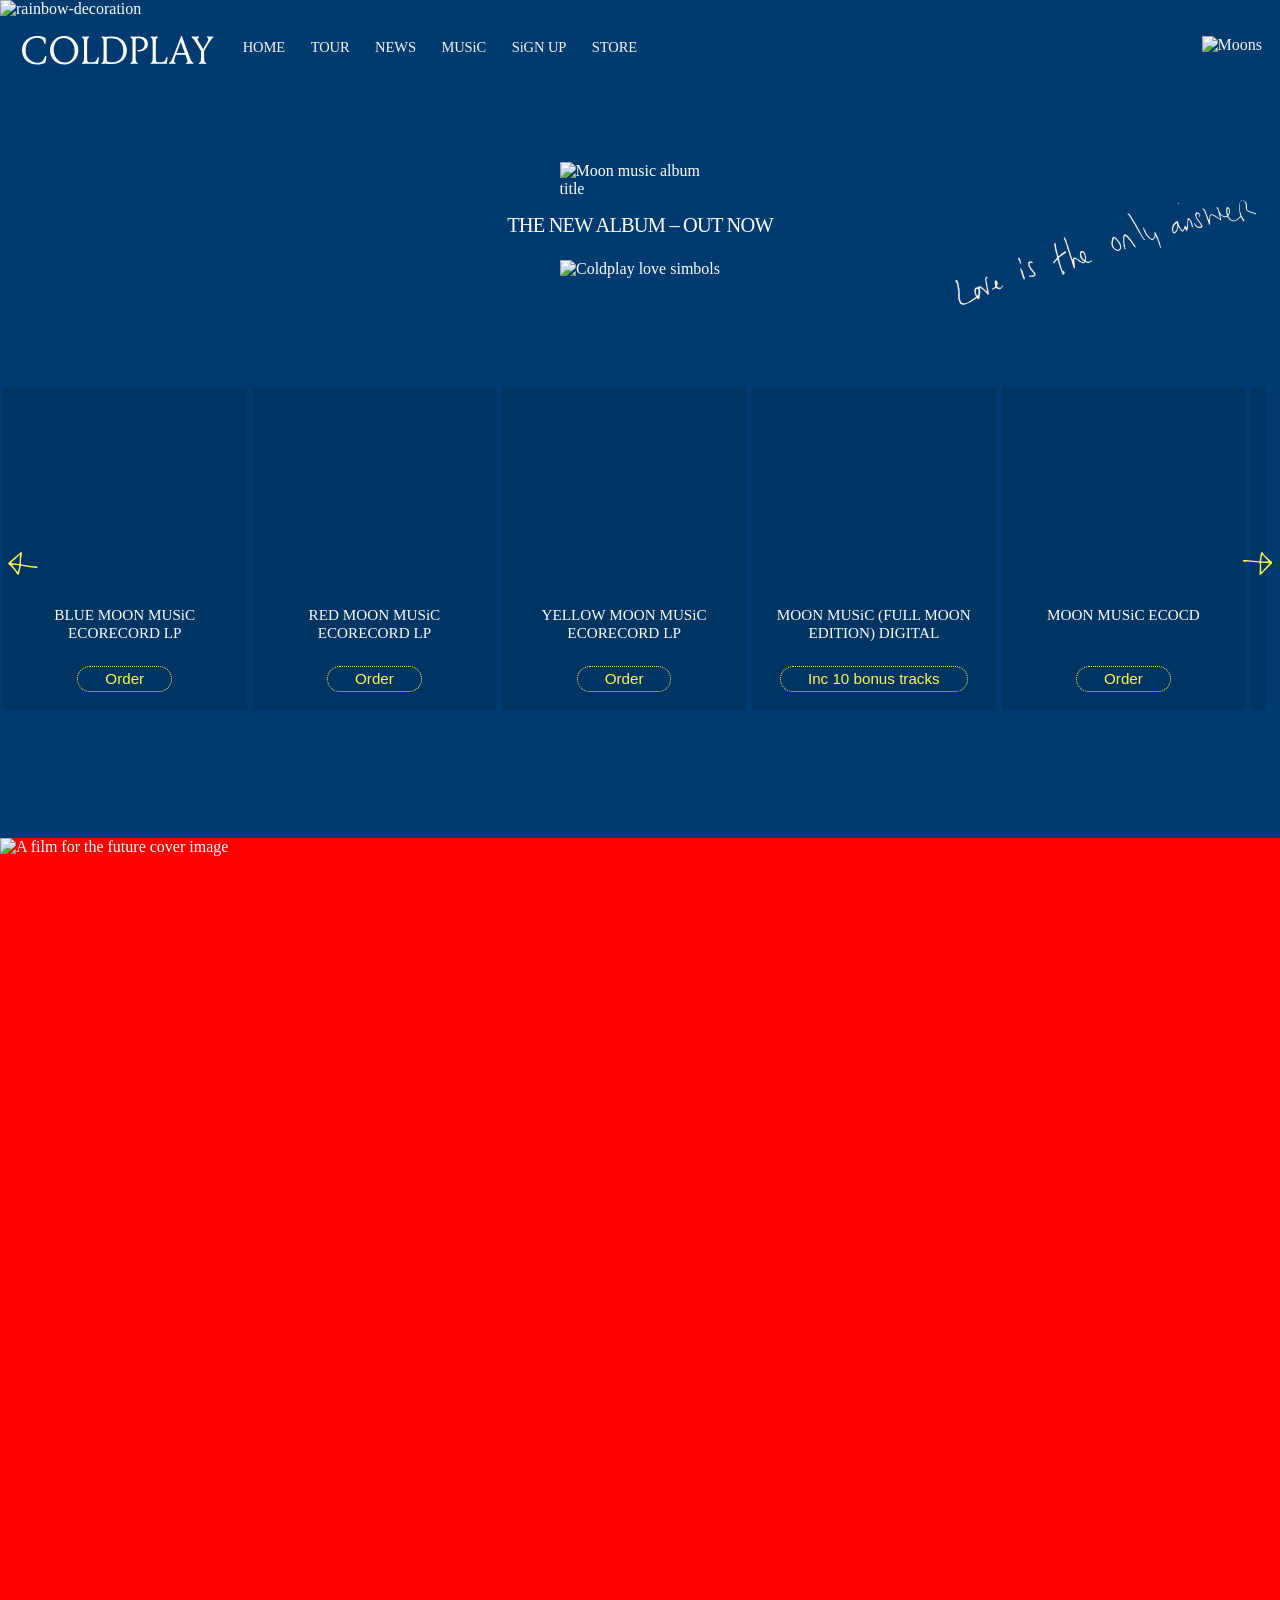
==== commit 2994e3b8: "Add: A Film For The Future Section With Initial Styles" ====
--- a/index.html
+++ b/index.html
@@ -145,16 +145,10 @@
                 </svg>
             </div>
         </div>
-
-        <p>Lorem ipsum dolor sit, amet consectetur adipisicing elit. At quo et est consequuntur officia commodi hic. Ratione in molestiae eaque at recusandae, nemo eius dolore ea fuga consequatur, ipsa voluptatem!
-        Pariatur fugit dolor placeat provident, adipisci nihil quisquam optio neque odit incidunt earum molestias illo consequuntur tenetur maiores perspiciatis ipsum nesciunt assumenda iusto impedit dolore! Numquam ex similique distinctio labore!
-        Ipsum totam sed quasi voluptate ratione quisquam magni omnis. Ipsum tenetur provident placeat officiis consequatur atque suscipit corporis sunt, delectus voluptate molestias explicabo. Voluptas at error dolorum, reprehenderit delectus suscipit?
-        Odit labore consectetur voluptatum commodi expedita, distinctio iure qui debitis nesciunt alias, minus harum perferendis maxime facere nobis laborum repellat. Amet quibusdam, incidunt pariatur ipsum officiis atque voluptates perspiciatis quas.
-        Pariatur ipsum quas consequuntur accusantium, odit porro perferendis quaerat qui possimus nobis eaque corrupti reiciendis at fugit minus optio saepe. Delectus repellat est in unde tempora ad praesentium repudiandae natus.
-        Sint id mollitia voluptatem maiores cum magni nulla laudantium eum quibusdam quae fugiat modi nostrum repudiandae recusandae a totam consectetur vel, neque exercitationem eius earum reprehenderit aliquam! Illum, cupiditate officia.
-        Ipsam id, eaque accusantium itaque, eius esse repellat, impedit perferendis nihil voluptatem molestiae dignissimos earum optio dolorum distinctio nostrum. Quaerat, quibusdam consequuntur impedit officiis nisi in facere voluptate quis esse?</p>
-
-
+        <div class="a-film-for-the-future-section">
+            <img src="assets/images/main/a-film-for-the-future/a-film-for-the.future.png" alt="A film for the future cover image">
+            <p></p>
+        </div>
     </main>
 
     <footer>
--- a/styles/style.css
+++ b/styles/style.css
@@ -0,0 +1,434 @@
+/* ////////////////////////////////////////////////////////////////////////////////////////////////////////////////////////////////////////// */
+/* !Base Styles. */
+/* ~Body General Styles */ 
+body{
+    font-family: 'Louize', Georgia, serif;
+    color: white;
+    background-color: #003a6f;
+    margin: 0;
+}
+
+/* ~Header */
+/* ^Main Container */
+header{
+    height: 3.2vh;
+    margin: 4vh 0;
+    padding: 0;
+    display: flex;
+    justify-content: space-between;
+    color: #f8f8f8;
+}
+
+/* ^Content */
+header>div{
+    display: flex;
+}
+
+.media-branding-nav{
+    display: none;
+    z-index: 1;
+}
+
+.branding-nav{
+    margin-left: 22px;
+}
+
+.branding-nav svg{
+    width: 21.3vh;
+}
+
+.branding-nav div:first-child{
+    z-index: 1;
+}
+
+nav{
+    font-size: 1.15vw;
+    margin-left: 29px;
+}
+
+nav img{
+    display: none;
+}
+
+nav ul{
+    margin: 0;
+    padding: 0;
+    list-style: none;
+    display: flex;
+}
+
+nav li{
+    z-index: 1;
+    margin: 0.2vw 25.5px 0 0;
+    align-content: center;
+    cursor: pointer;
+    transition: color 0.4s;
+    letter-spacing: -0.1px;
+    font-size: 0.91rem;
+}
+
+nav li:nth-child(1):hover, nav li:nth-child(2):hover{
+    color: #FFB755;
+}
+
+nav li:nth-child(3):hover{
+    color: #A3FF55;
+}
+
+nav li:nth-child(4):hover{
+    color: #55FFD1;
+}
+
+nav li:nth-child(5):hover{
+    color: #55D8FF;
+}
+
+nav li:nth-child(6):hover{
+    color: #9655FF;
+}
+
+.header-moons{
+    margin-right: 1.41vw;
+    height: 100%;
+}
+
+#moons-logo{
+    margin-left: 0.1vw;
+}
+
+/* ~Main */
+/* ^Main Container */
+main{
+    opacity: 1;
+    visibility: visible;
+    transition: opacity 0.6s, visibility 0.6s;
+}
+
+/* ^Initial Banner */
+.rainbow-background{
+    position: absolute;
+    top: 0;
+    padding: 0;
+    margin: 0;
+}
+
+.rainbow-background img{
+    width: 49.5vw;
+}
+
+.initial-banner{
+    height: 278px;
+    display: flex;
+    flex-direction: column;
+    align-items: center;
+    padding: 0;
+    position: relative;
+}
+
+.initial-banner div:nth-child(1){
+    display: flex;
+    justify-content: center;
+    padding: 0 1%;
+}
+
+.initial-banner div:nth-child(1) img{
+    max-width: 98.18%;
+    margin: 0 2.5% 0 2.5%;
+    margin-top: 6.8vh;
+}
+
+.initial-banner div:nth-child(2){
+    font-size: 20.4px;
+    letter-spacing: -0.05rem;
+    margin-top: 1.25vw;
+    padding: 0;
+}
+
+.initial-banner div:nth-child(3) img{
+    height: 1.85vw;
+    margin-top: 14.5%;
+}
+
+.love-banner-message{
+    position: absolute;
+    bottom: 17.1%;
+    right: 1.8%;
+}
+
+.love-banner-message svg{
+    width: 23.92vw;
+}
+
+/* ^Merch Section */
+.merch-section{
+    position: relative;
+}
+.merch-section>div{
+    height: 25.9vw;
+    width: 98.9vw;
+    display: flex;
+    align-items: flex-end;
+    overflow: scroll;
+    overflow-x: hidden;
+    overflow-y: hidden;
+    margin-bottom: 20px;
+    transition: transform 0.5s ease; 
+}
+
+.merch-section>div>div{
+    height: 97.5%;
+    font-size: 0.95rem;
+    flex: 0 0 19.25%;
+    margin: 0 0.24vw 0 0.23vw;
+    background-color: #003463;
+    transition: height 0.27s, background-color 0.27s;
+    display: flex;
+    flex-direction: column;
+    align-items: center;
+    justify-content: space-between;
+}
+
+.merch-section>div>div:hover{
+    cursor: pointer;
+}
+
+.merch-section>div>div>img{
+    width: 78.5%;
+    margin: 8% 0 auto 0;
+}
+
+.merch-section>div>div>p{
+    width: 85%;
+    font-size: 15.2px;
+    margin: 0 0 1.9vw 0;
+    display: flex;
+    justify-content: center;
+    text-align: center;
+}
+
+.merch-section>div>div>button{
+    width: auto;
+    font-size: 0.95rem;
+    margin: 0 0 1.45vw 0;
+    padding: 0 2.1vw;
+    height: 8%;
+    color: #fff855;
+    background-color: transparent;
+    border: 1px dotted #fff855;
+    border-radius: 100px;
+    transition: background-color 0.4s, color 0.4s, width 0.4s, padding 0.3s;
+}
+
+.merch-section>div:nth-child(2), .merch-section>div:nth-child(3){
+    width: 2.4vw;
+    height: 2.4vw;
+    position: absolute;
+    top: 50%;
+    cursor: pointer;
+    transition: left 0.2s, right 0.2s;
+}
+
+.merch-section>div:nth-child(2){
+    left: 0.6vw;
+}
+
+.merch-section>div:nth-child(3){
+    right: 0.6vw;
+}
+
+.merch-section>div:nth-child(2):hover{
+    left: 0.4vw;
+}
+
+.merch-section>div:nth-child(3):hover{
+    right: 0.4vw;
+}
+
+.a-film-for-the-future-section{
+    height: 100vh;
+    width: 100%;
+    background-color: red;
+    margin-top: 10vw;
+}
+
+.a-film-for-the-future-section img{
+    width: 100%;
+}
+
+
+
+
+
+/* ~Footer */
+footer{
+    opacity: 1;
+}
+
+/* ////////////////////////////////////////////////////////////////////////////////////////////////////////////////////////////////////////// */
+/* ! width 899px Styles. */
+@media (max-width: 899px){    
+    /* ~Header */
+    /* ^Main Container */
+    header{
+        height: auto;
+        margin-top: 2.1vh;
+        padding: 0;
+        display: grid;
+        grid-template-columns: repeat(3, 32.6vw);
+        grid-row: auto auto;
+        justify-content: center;
+        align-items: flex-start;
+        justify-items: center;
+        font-size: 0.91rem;
+        font-weight: 400;
+    }
+    
+    /* ^Content */
+    header a{
+        color: #f8f8f8;
+        text-decoration: none;
+    }
+    
+    header div{
+        margin: 0;
+        padding: 0;
+    }
+    
+    header .media-branding-nav:first-child{
+        width: 100%;
+        justify-self: flex-start;
+        margin-left: 17px;
+    }
+    
+    header div:nth-child(3){
+        justify-self: flex-end;
+        margin-right: 17px;
+    }
+
+    .branding-nav{
+        display: block;
+    }
+    
+    .media-branding-nav{
+        display: block;
+        cursor: pointer;
+    }   
+    
+    .media-branding-nav li{
+        list-style: none;
+    }
+    
+    .header-moons{
+        grid-column: 2;
+        padding: 0;
+        margin: 0;
+        display: flex;
+        justify-content: center;
+    }
+
+    .header-moons img{
+        width: 115px;
+        height: 17px;
+        z-index: 1;
+        margin-top: 1vw;
+    }
+
+    .branding-nav{
+        margin: 0;
+        padding: 0;
+        width: 100%;
+        display: flex;
+        justify-content: center;
+    }
+    
+    .branding-nav svg{
+        width: 18.8vh;
+    }
+    
+    /* ^Navegation Menu Dropdawn */
+    nav{
+        background-color: #003a6f;
+        width: 100%;
+        height: 87vh;
+        color: white;
+        margin: 0;
+        top: 13%;
+        position: absolute;
+        opacity: 0;
+        visibility: hidden;
+        transition: opacity 0.6s, visibility 0.8s;
+    }
+
+    nav ul{
+        width: 100%;
+        margin-top: 7.45vh;
+        display: flex;
+        flex-direction: column;
+        align-items: center;
+        text-align: center;
+    }
+
+    nav li{
+        width: 100%;
+        height: 7.38vh;
+        margin: 0;
+        font-size: 2.48rem;
+        letter-spacing: 0.1px;
+        z-index: 1;
+    }
+
+    #hearts-logo{
+        z-index: 2;
+        display: block;
+        height: 31.1vh;
+        position: absolute;
+        top: 27.5vh;
+        left: 8vw;
+    }
+
+    #dropdawn-rainbow{
+        z-index: 0;
+        display: block;
+        width: 175vw;
+        position: fixed;
+        top: -100%;
+        left: 0;
+    }
+
+    /* ~Main */
+    /* ^Initial Banner */
+    .rainbow-background{
+        right: 29.5vw;
+    }
+
+    .rainbow-background img{
+        width: 98vw;
+    }
+
+    /* .initial-banner div:nth-child(1) img{
+        width: 72.5vw;
+        margin-top: 4.3vh;
+    } */
+
+    /* .initial-banner div:nth-child(2){
+        font-size: 2.5vw;
+        font-weight: 0;
+        letter-spacing: -0.03rem;
+        margin-top: 3vh;
+    } */
+
+    .initial-banner div:nth-child(3) img{
+        height: 3.04vw;
+        width: 18.04vw;
+        margin-top: 14.5%;
+    }
+
+    .love-banner-message{
+        display: none;
+    }
+
+    /* ^Merch Section */
+    .merch-section{
+        margin-top: 50px;
+    }
+}   
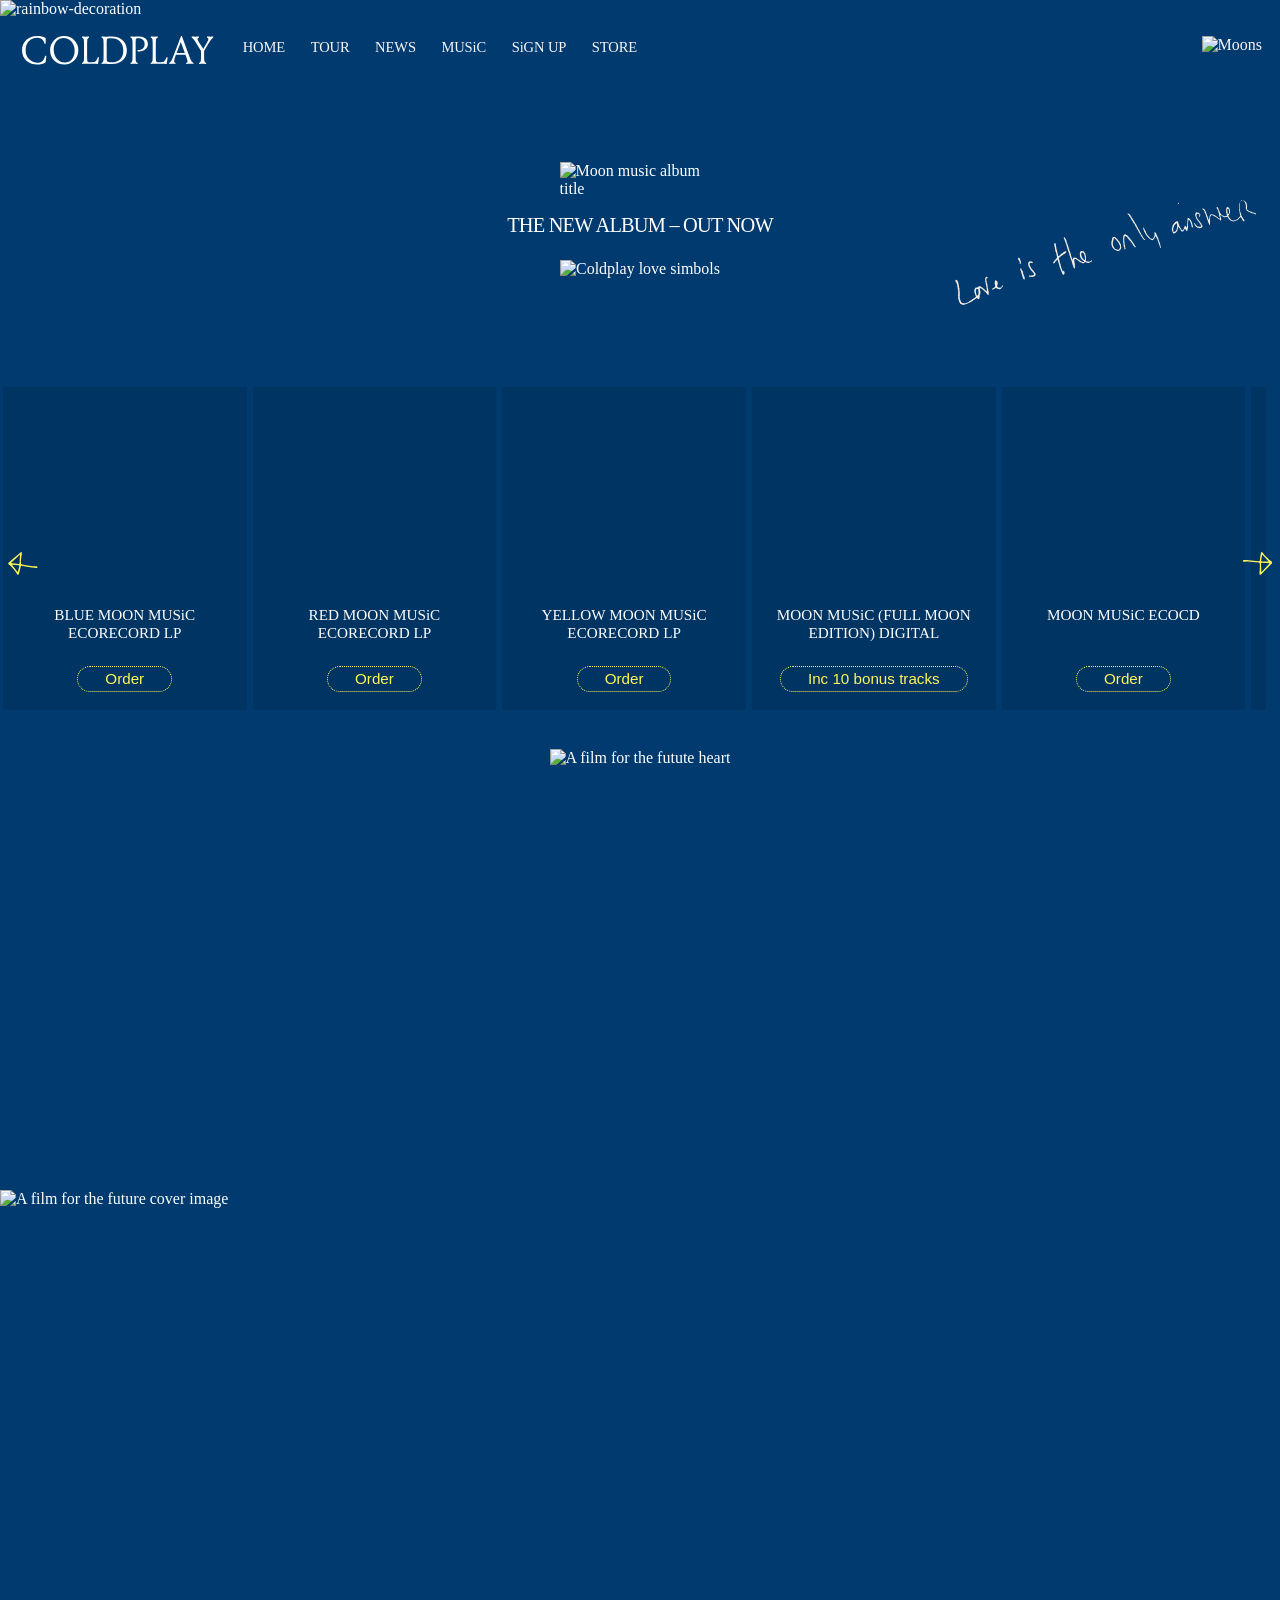
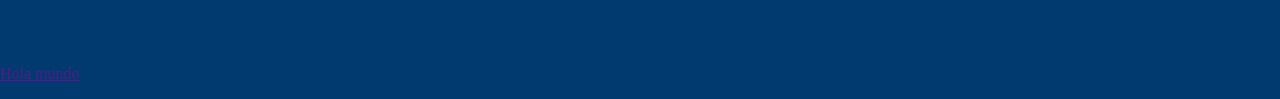
==== commit 213c4443: "Test: AFFTF Design" ====
--- a/index.html
+++ b/index.html
@@ -146,8 +146,13 @@
             </div>
         </div>
         <div class="a-film-for-the-future-section">
-            <img src="assets/images/main/a-film-for-the-future/a-film-for-the.future.png" alt="A film for the future cover image">
-            <p></p>
+            <div>
+                <img class="afftf-heart" src="assets/images/main/a-film-for-the-future/a-film-for-the.future-heart.png" alt="A film for the futute heart">
+            </div>
+            <div>
+                <img src="assets/images/main/a-film-for-the-future/a-film-for-the.future.png" alt="A film for the future cover image">
+            </div>
+            <p><a href="">Hola mundo</a></p>
         </div>
     </main>
 
--- a/styles/style.css
+++ b/styles/style.css
@@ -245,13 +245,30 @@
 }
 
 .a-film-for-the-future-section{
+    width: 100%;
+    margin-top: 3vw;
+}
+
+.a-film-for-the-future-section div:first-child{
+    width: 100%;
+    position: absolute;
+    justify-content: center;
+    display: flex;
+}
+
+.a-film-for-the-future-section div:first-child img{
+    height: 10vw;
+    z-index: 1;
+}
+
+.a-film-for-the-future-section div:nth-child(2){
     height: 100vh;
-    width: 100%;
-    background-color: red;
-    margin-top: 10vw;
-}
-
-.a-film-for-the-future-section img{
+    overflow: hidden;
+    display: flex;
+    align-items: center;
+}
+
+.a-film-for-the-future-section div:nth-child(2) img{
     width: 100%;
 }
 
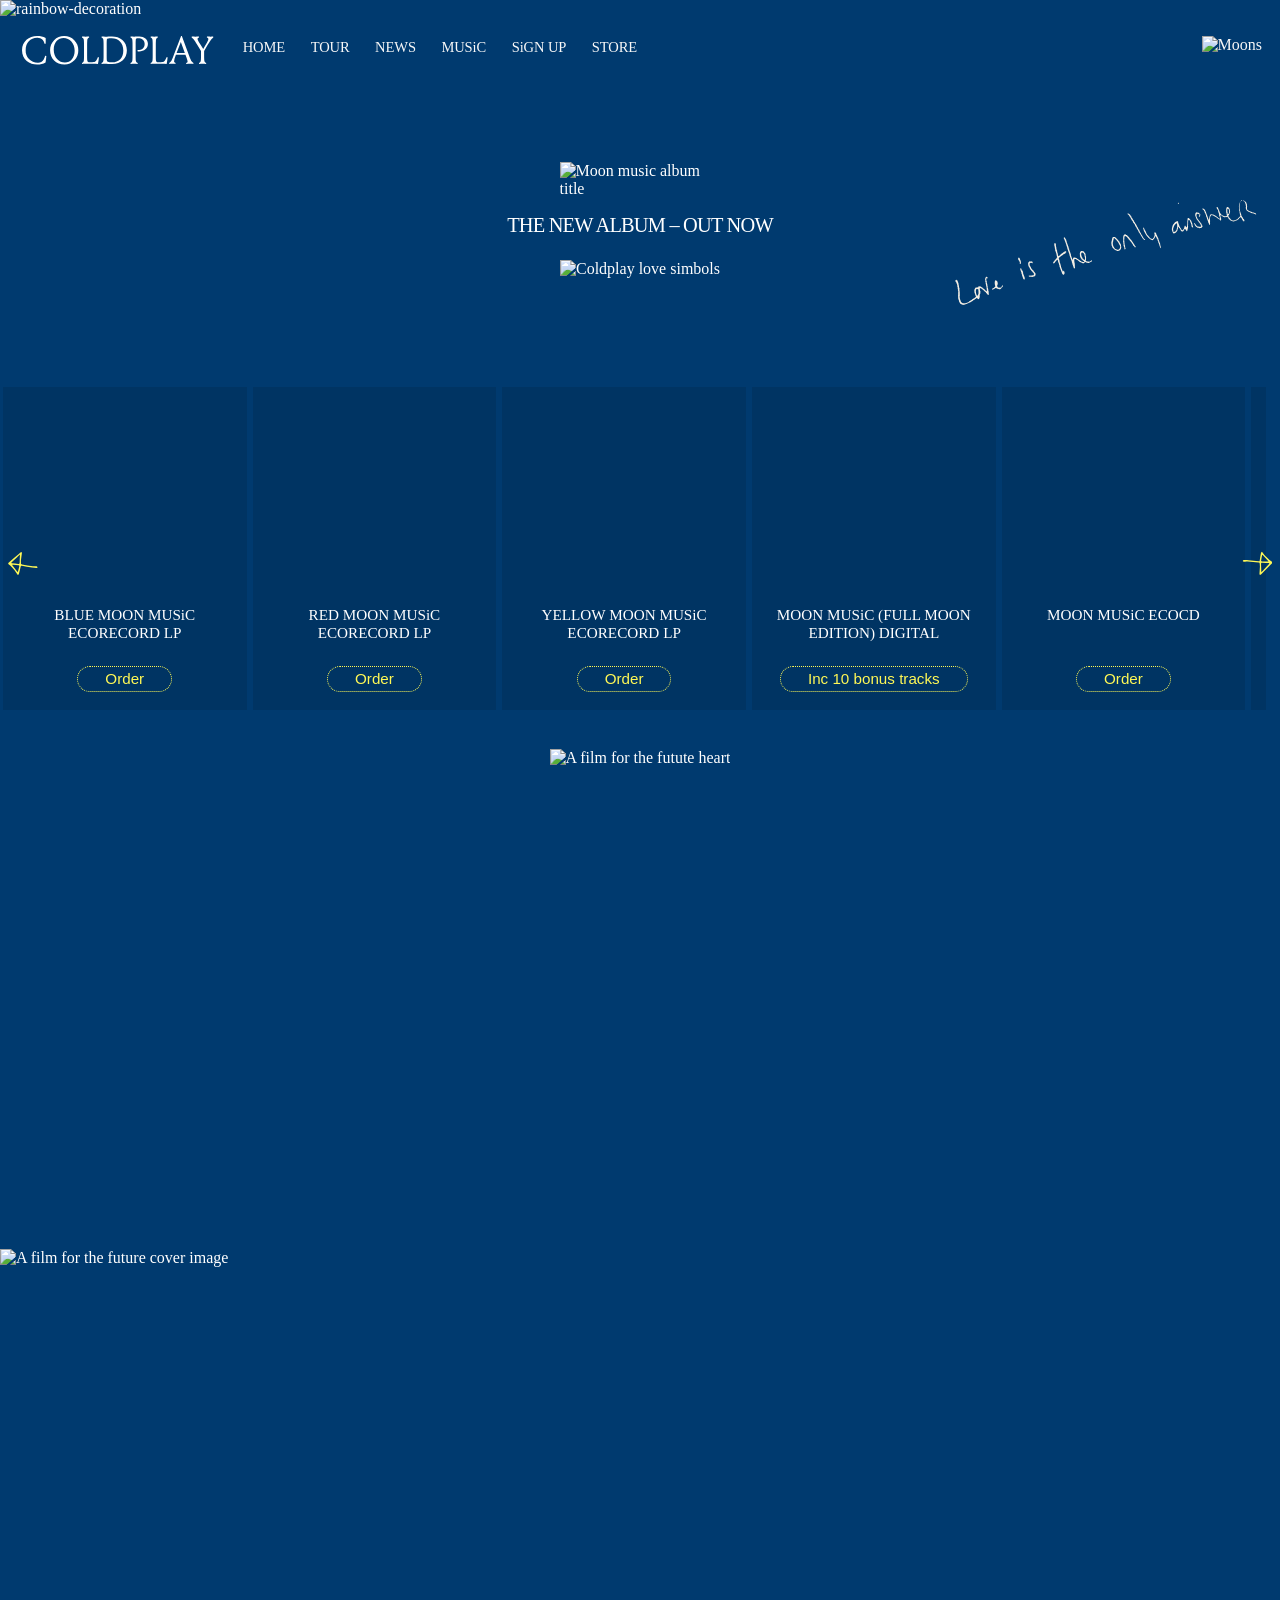
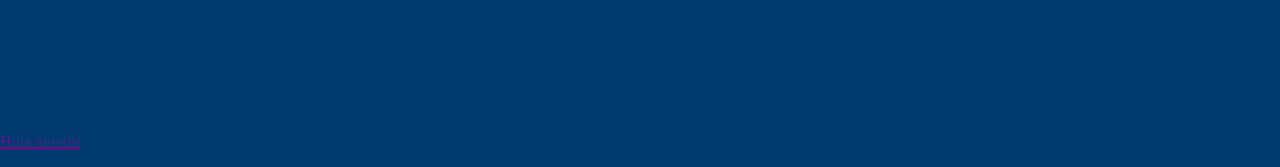
==== commit 207c6ed6: "Added: Spaces" ====
--- a/index.html
+++ b/index.html
@@ -161,4 +161,5 @@
     
     <script src="scripts/script.js"></script>
 </body>
-</html>+</html>
+
--- a/styles/style.css
+++ b/styles/style.css
@@ -244,9 +244,12 @@
     right: 0.4vw;
 }
 
+/* ^AFFTF Section */
 .a-film-for-the-future-section{
     width: 100%;
     margin-top: 3vw;
+    position: relative;
+    padding-top: 50px;
 }
 
 .a-film-for-the-future-section div:first-child{
@@ -254,15 +257,16 @@
     position: absolute;
     justify-content: center;
     display: flex;
+    top: 0;
 }
 
 .a-film-for-the-future-section div:first-child img{
-    height: 10vw;
+    height: 11vw;
     z-index: 1;
 }
 
 .a-film-for-the-future-section div:nth-child(2){
-    height: 100vh;
+    height: 102vh;
     overflow: hidden;
     display: flex;
     align-items: center;
@@ -449,3 +453,6 @@
         margin-top: 50px;
     }
 }   
+
+
+
